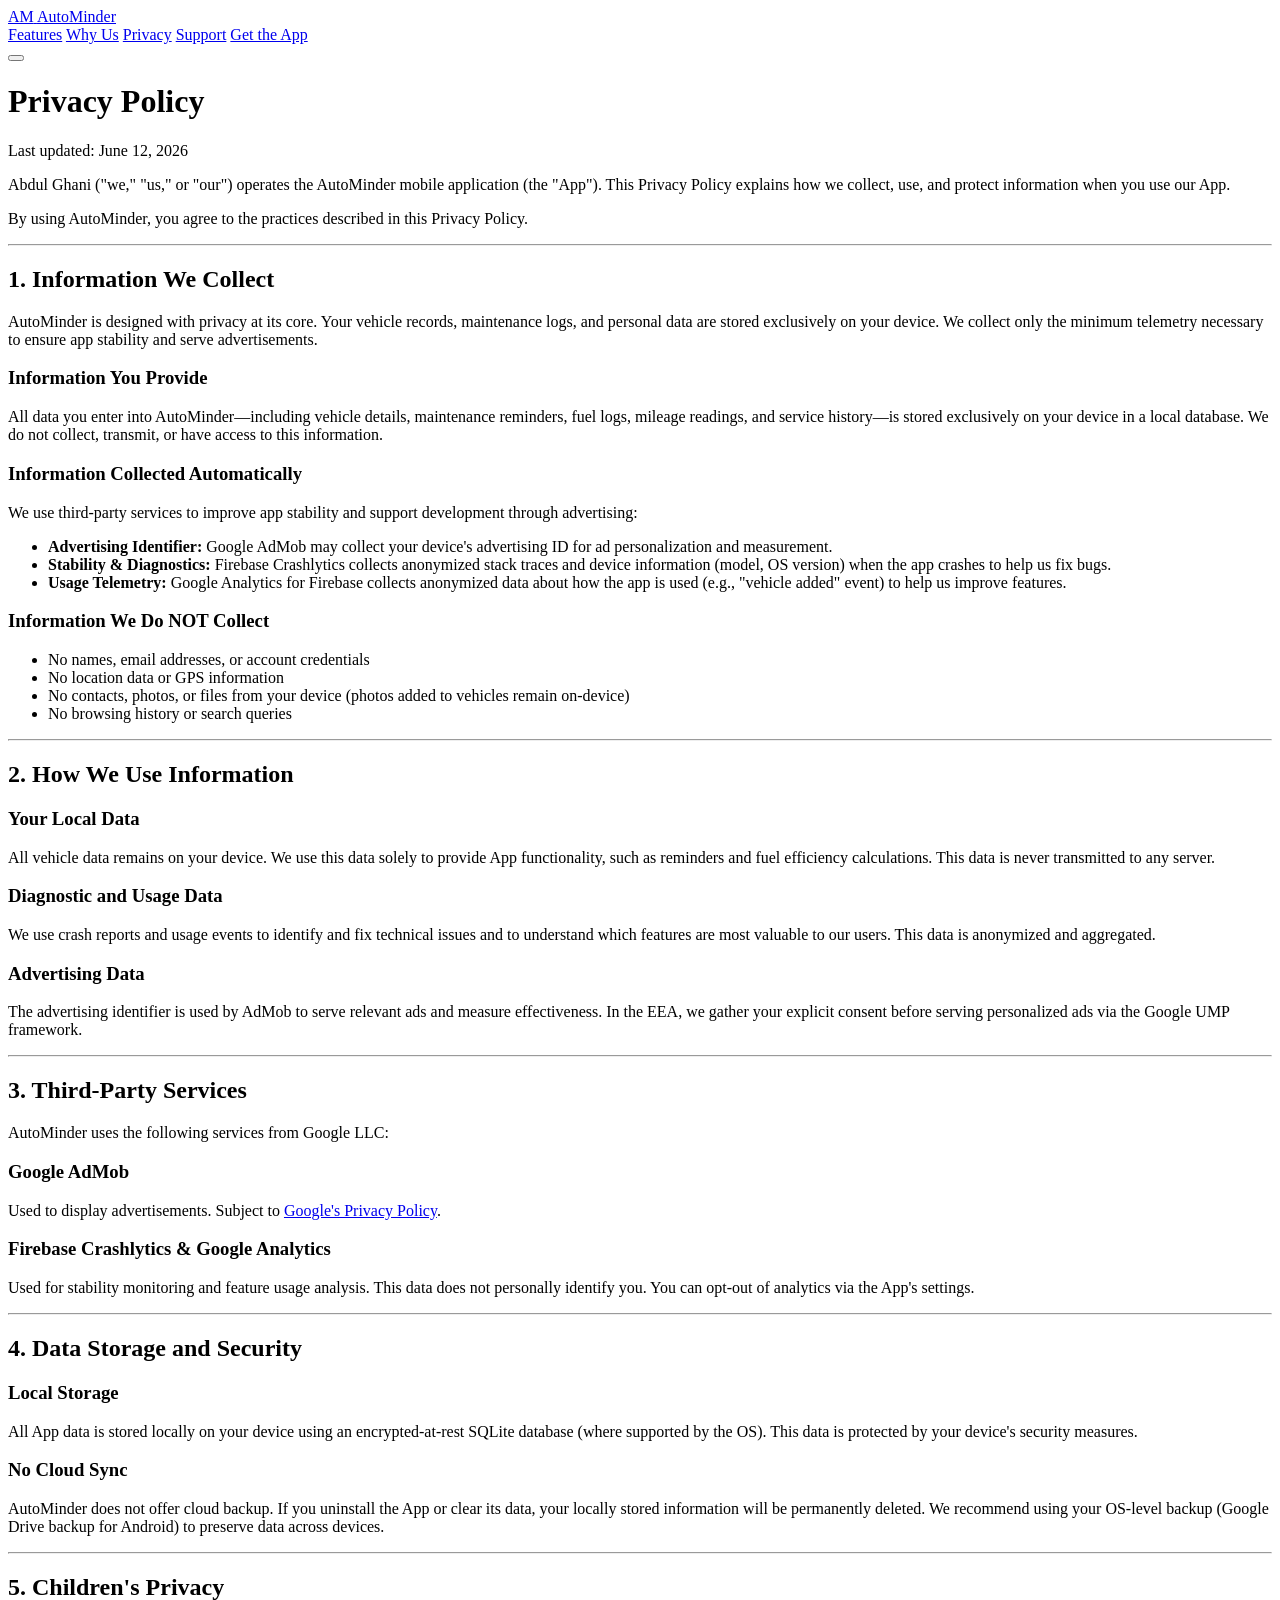
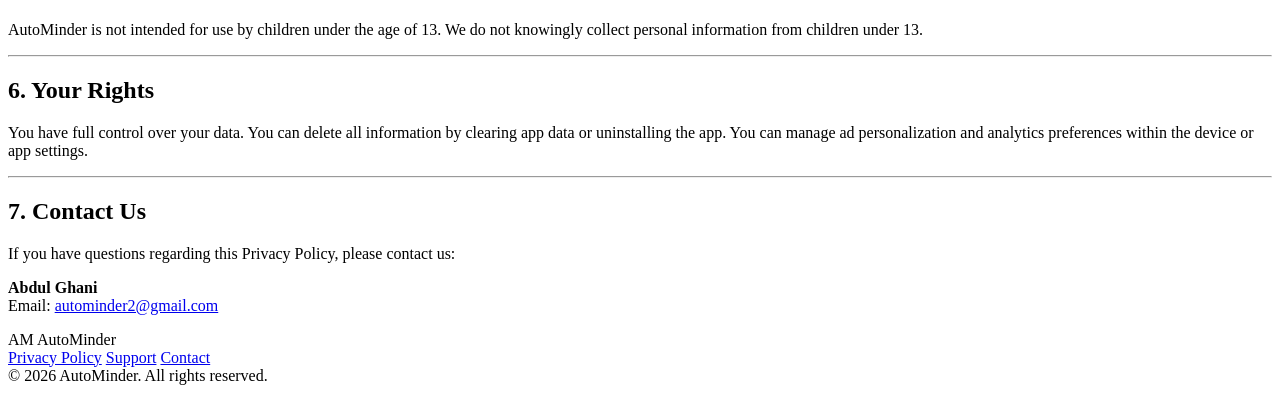
==== website/public/privacy.html @ 38c60903 "docs: add AutoMinder marketing and privacy website Firebase-hosted static site: landing, privacy pol" ====
<!DOCTYPE html>
<html lang="en">
<head>
    <meta charset="UTF-8">
    <meta name="viewport" content="width=device-width, initial-scale=1.0">
    <title>Privacy Policy — AutoMinder</title>
    <meta name="description" content="AutoMinder Privacy Policy. Your data stays on your device. Minimal telemetry for stability and ads.">
    <meta name="theme-color" content="#006B5F">
    <link rel="icon" type="image/svg+xml" href="/favicon.svg">
    <link rel="preconnect" href="https://fonts.googleapis.com">
    <link rel="preconnect" href="https://fonts.gstatic.com" crossorigin>
    <link href="https://fonts.googleapis.com/css2?family=Exo+2:wght@700;800&family=Nunito+Sans:wght@400;600;700&family=JetBrains+Mono:wght@500&display=swap" rel="stylesheet">
    <link rel="stylesheet" href="/styles.css">
</head>
<body>
    <nav class="nav">
        <div class="nav-inner">
            <a href="/" class="nav-brand">
                <span class="nav-logo">AM</span>
                <span class="nav-title">AutoMinder</span>
            </a>
            <div class="nav-links">
                <a href="/#features">Features</a>
                <a href="/#why">Why Us</a>
                <a href="/privacy.html">Privacy</a>
                <a href="/support.html">Support</a>
                <a href="https://play.google.com/store/apps/details?id=com.autominder.app" class="btn btn-sm">Get the App</a>
            </div>
            <button class="nav-toggle" aria-label="Menu">
                <span></span><span></span><span></span>
            </button>
        </div>
    </nav>

    <div class="page-header">
        <div class="container">
            <h1>Privacy Policy</h1>
            <p class="subtitle">Last updated: June 12, 2026</p>
        </div>
    </div>

    <div class="page-content">
        <p>Abdul Ghani ("we," "us," or "our") operates the AutoMinder mobile application (the "App"). This Privacy Policy explains how we collect, use, and protect information when you use our App.</p>
        <p>By using AutoMinder, you agree to the practices described in this Privacy Policy.</p>

        <hr>

        <h2>1. Information We Collect</h2>
        <p>AutoMinder is designed with privacy at its core. Your vehicle records, maintenance logs, and personal data are stored exclusively on your device. We collect only the minimum telemetry necessary to ensure app stability and serve advertisements.</p>

        <h3>Information You Provide</h3>
        <p>All data you enter into AutoMinder—including vehicle details, maintenance reminders, fuel logs, mileage readings, and service history—is stored exclusively on your device in a local database. We do not collect, transmit, or have access to this information.</p>

        <h3>Information Collected Automatically</h3>
        <p>We use third-party services to improve app stability and support development through advertising:</p>
        <ul>
            <li><strong>Advertising Identifier:</strong> Google AdMob may collect your device's advertising ID for ad personalization and measurement.</li>
            <li><strong>Stability & Diagnostics:</strong> Firebase Crashlytics collects anonymized stack traces and device information (model, OS version) when the app crashes to help us fix bugs.</li>
            <li><strong>Usage Telemetry:</strong> Google Analytics for Firebase collects anonymized data about how the app is used (e.g., "vehicle added" event) to help us improve features.</li>
        </ul>

        <h3>Information We Do NOT Collect</h3>
        <ul>
            <li>No names, email addresses, or account credentials</li>
            <li>No location data or GPS information</li>
            <li>No contacts, photos, or files from your device (photos added to vehicles remain on-device)</li>
            <li>No browsing history or search queries</li>
        </ul>

        <hr>

        <h2>2. How We Use Information</h2>

        <h3>Your Local Data</h3>
        <p>All vehicle data remains on your device. We use this data solely to provide App functionality, such as reminders and fuel efficiency calculations. This data is never transmitted to any server.</p>

        <h3>Diagnostic and Usage Data</h3>
        <p>We use crash reports and usage events to identify and fix technical issues and to understand which features are most valuable to our users. This data is anonymized and aggregated.</p>

        <h3>Advertising Data</h3>
        <p>The advertising identifier is used by AdMob to serve relevant ads and measure effectiveness. In the EEA, we gather your explicit consent before serving personalized ads via the Google UMP framework.</p>

        <hr>

        <h2>3. Third-Party Services</h2>
        <p>AutoMinder uses the following services from Google LLC:</p>

        <h3>Google AdMob</h3>
        <p>Used to display advertisements. Subject to <a href="https://policies.google.com/privacy">Google's Privacy Policy</a>.</p>

        <h3>Firebase Crashlytics & Google Analytics</h3>
        <p>Used for stability monitoring and feature usage analysis. This data does not personally identify you. You can opt-out of analytics via the App's settings.</p>

        <hr>

        <h2>4. Data Storage and Security</h2>

        <h3>Local Storage</h3>
        <p>All App data is stored locally on your device using an encrypted-at-rest SQLite database (where supported by the OS). This data is protected by your device's security measures.</p>

        <h3>No Cloud Sync</h3>
        <p>AutoMinder does not offer cloud backup. If you uninstall the App or clear its data, your locally stored information will be permanently deleted. We recommend using your OS-level backup (Google Drive backup for Android) to preserve data across devices.</p>

        <hr>

        <h2>5. Children's Privacy</h2>
        <p>AutoMinder is not intended for use by children under the age of 13. We do not knowingly collect personal information from children under 13.</p>

        <hr>

        <h2>6. Your Rights</h2>
        <p>You have full control over your data. You can delete all information by clearing app data or uninstalling the app. You can manage ad personalization and analytics preferences within the device or app settings.</p>

        <hr>

        <h2>7. Contact Us</h2>
        <p>If you have questions regarding this Privacy Policy, please contact us:</p>
        <p><strong>Abdul Ghani</strong><br>
        Email: <a href="mailto:autominder2@gmail.com">autominder2@gmail.com</a></p>
    </div>

    <footer class="footer">
        <div class="container footer-inner">
            <div class="footer-brand">
                <span class="nav-logo">AM</span>
                <span>AutoMinder</span>
            </div>
            <div class="footer-links">
                <a href="/privacy.html">Privacy Policy</a>
                <a href="/support.html">Support</a>
                <a href="mailto:autominder2@gmail.com">Contact</a>
            </div>
            <div class="footer-copy">&copy; 2026 AutoMinder. All rights reserved.</div>
        </div>
    </footer>

    <script>
        document.querySelector('.nav-toggle').addEventListener('click', function() {
            document.querySelector('.nav-links').classList.toggle('active');
        });
    </script>
</body>
</html>
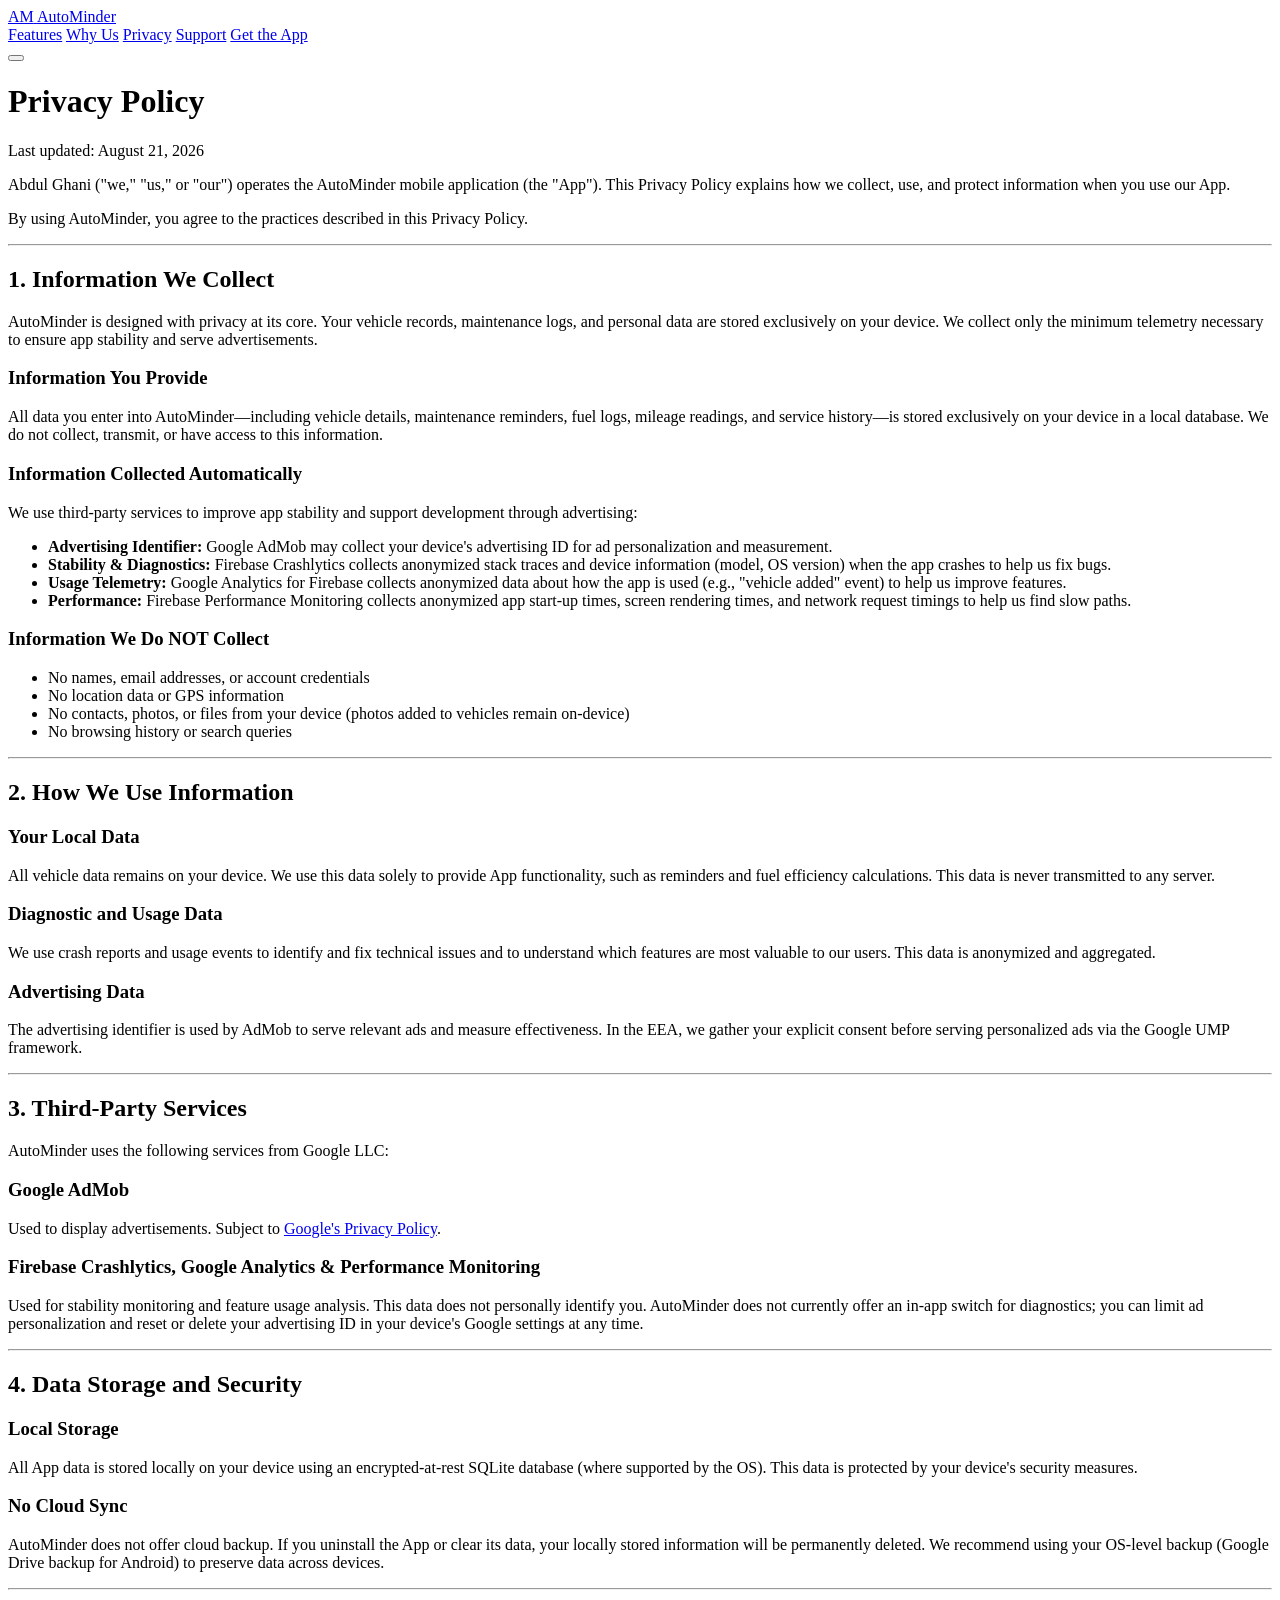
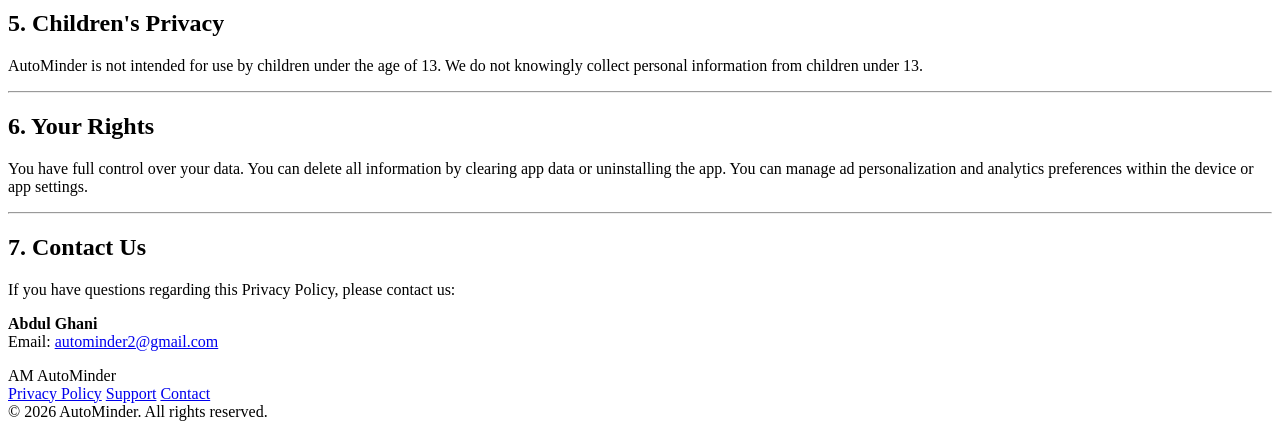
==== commit 32e2d178: "feat(web): host the site on Firebase, add app-ads.txt, and correct false privacy claims Adds the Fir" ====
--- a/website/public/privacy.html
+++ b/website/public/privacy.html
@@ -35,7 +35,7 @@
     <div class="page-header">
         <div class="container">
             <h1>Privacy Policy</h1>
-            <p class="subtitle">Last updated: June 12, 2026</p>
+            <p class="subtitle">Last updated: August 21, 2026</p>
         </div>
     </div>
 
@@ -57,6 +57,7 @@
             <li><strong>Advertising Identifier:</strong> Google AdMob may collect your device's advertising ID for ad personalization and measurement.</li>
             <li><strong>Stability & Diagnostics:</strong> Firebase Crashlytics collects anonymized stack traces and device information (model, OS version) when the app crashes to help us fix bugs.</li>
             <li><strong>Usage Telemetry:</strong> Google Analytics for Firebase collects anonymized data about how the app is used (e.g., "vehicle added" event) to help us improve features.</li>
+            <li><strong>Performance:</strong> Firebase Performance Monitoring collects anonymized app start-up times, screen rendering times, and network request timings to help us find slow paths.</li>
         </ul>
 
         <h3>Information We Do NOT Collect</h3>
@@ -88,8 +89,8 @@
         <h3>Google AdMob</h3>
         <p>Used to display advertisements. Subject to <a href="https://policies.google.com/privacy">Google's Privacy Policy</a>.</p>
 
-        <h3>Firebase Crashlytics & Google Analytics</h3>
-        <p>Used for stability monitoring and feature usage analysis. This data does not personally identify you. You can opt-out of analytics via the App's settings.</p>
+        <h3>Firebase Crashlytics, Google Analytics & Performance Monitoring</h3>
+        <p>Used for stability monitoring and feature usage analysis. This data does not personally identify you. AutoMinder does not currently offer an in-app switch for diagnostics; you can limit ad personalization and reset or delete your advertising ID in your device's Google settings at any time.</p>
 
         <hr>
 
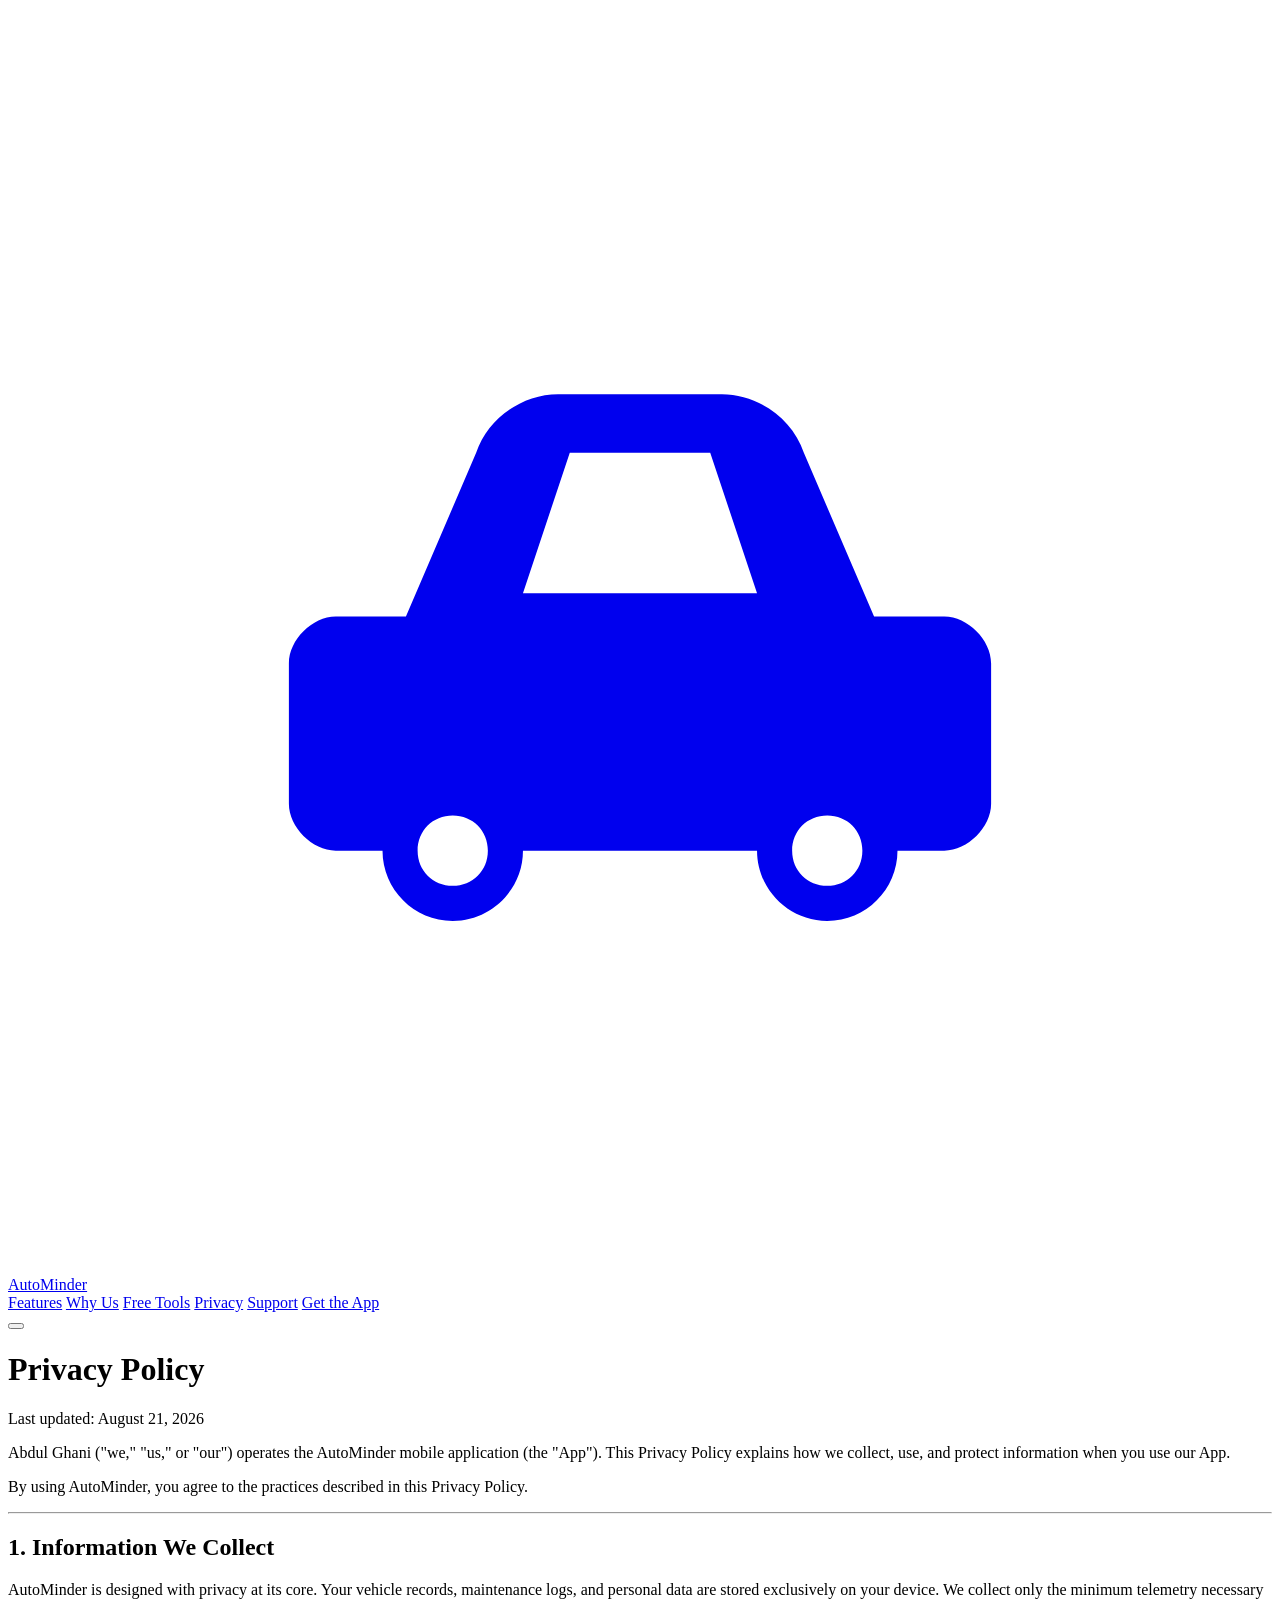
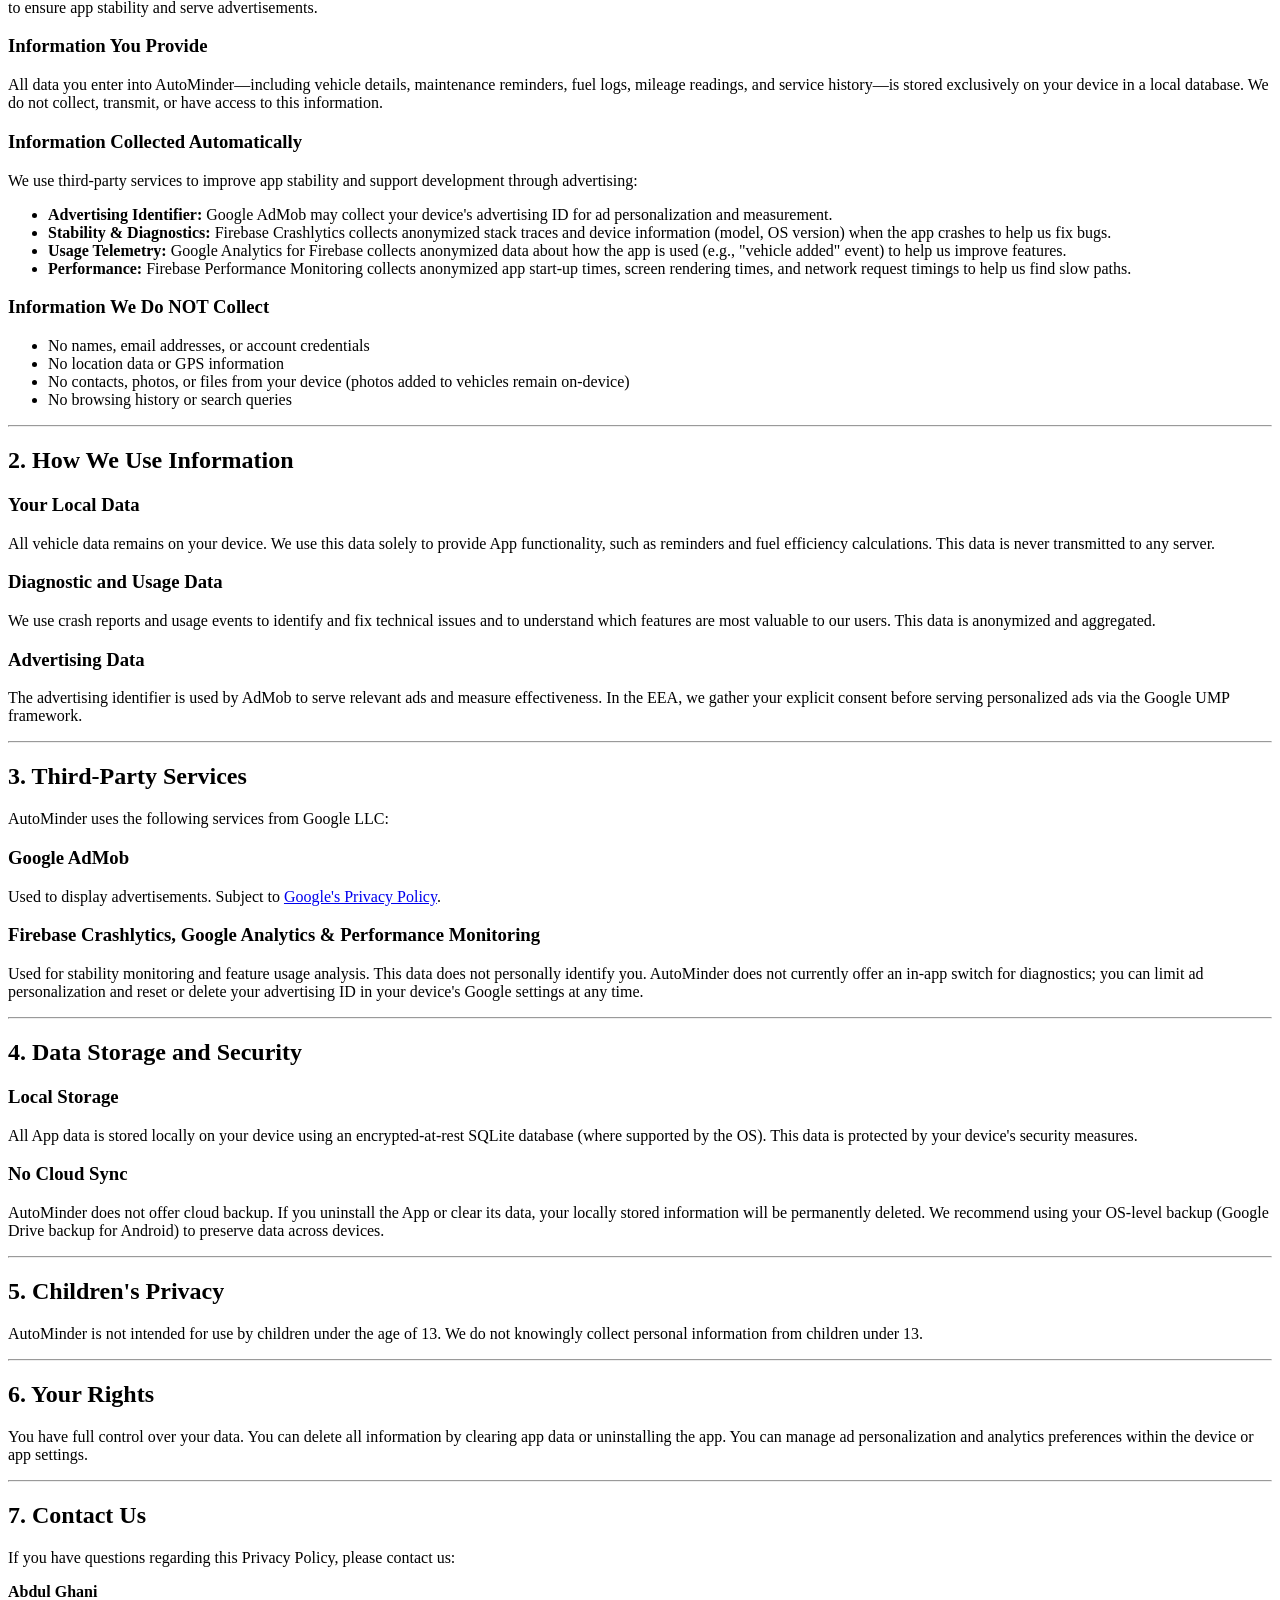
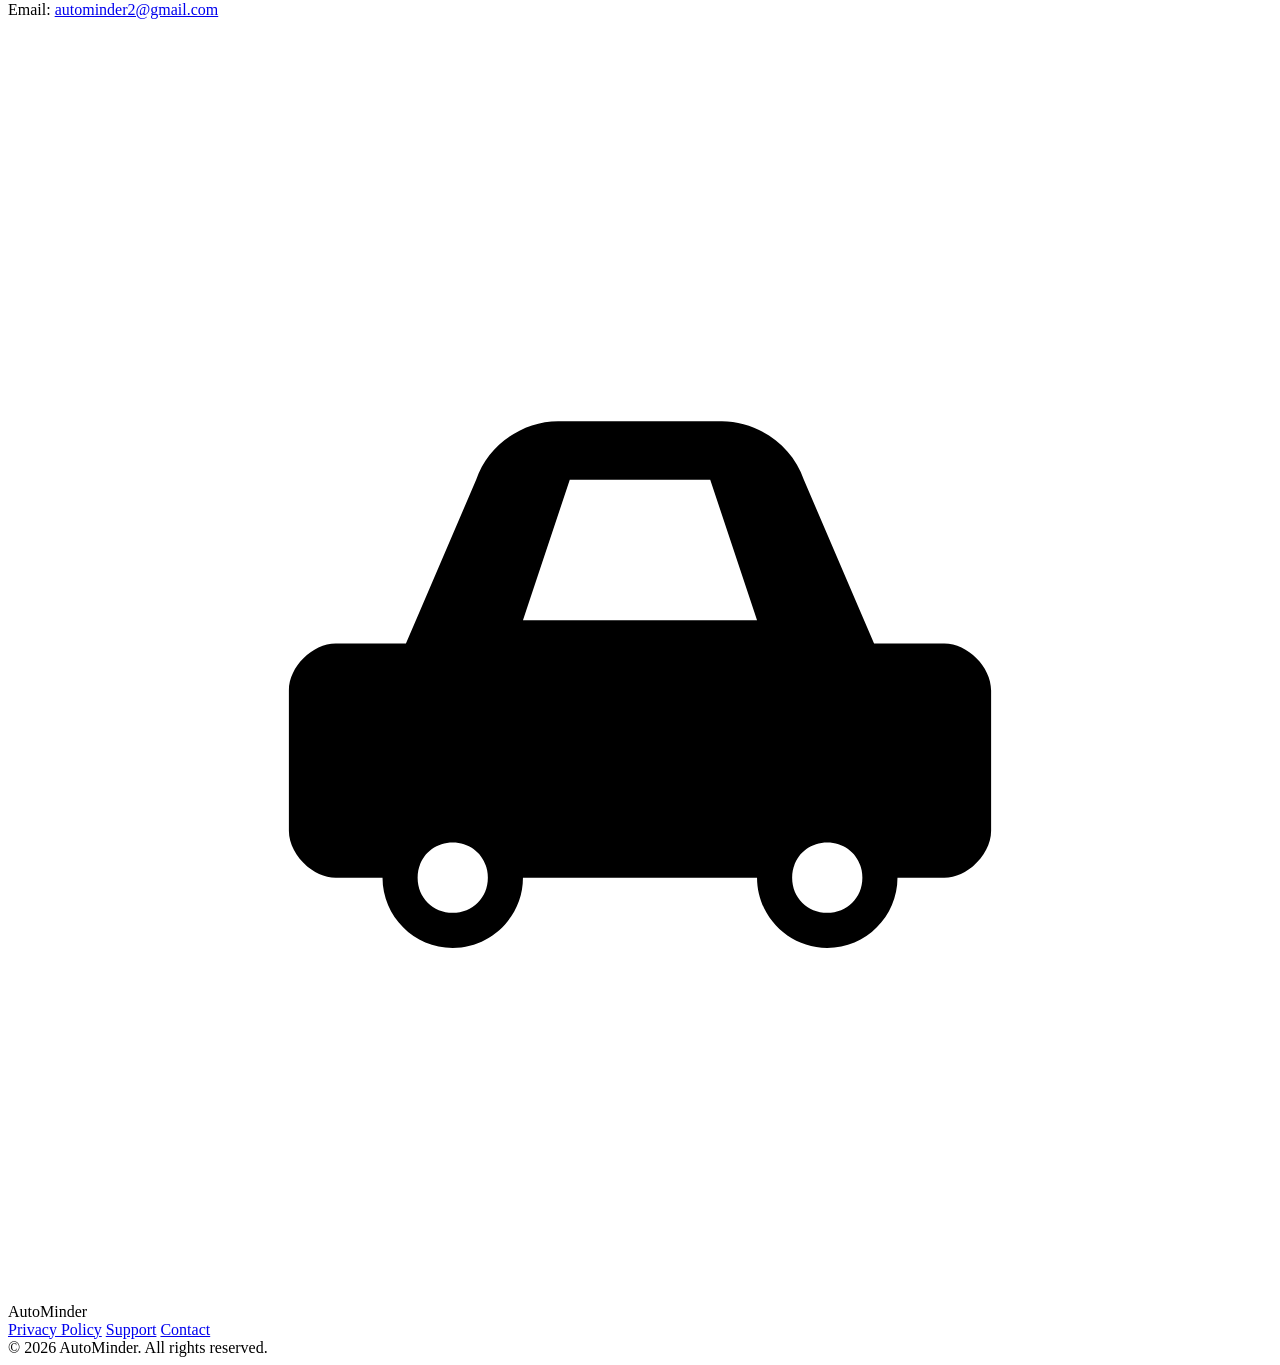
==== commit 86dc9331: "feat(v3): domain data-truth foundation, canonical vehicle formatter, semantic M3 status badges - Veh" ====
--- a/website/public/privacy.html
+++ b/website/public/privacy.html
@@ -5,23 +5,32 @@
     <meta name="viewport" content="width=device-width, initial-scale=1.0">
     <title>Privacy Policy — AutoMinder</title>
     <meta name="description" content="AutoMinder Privacy Policy. Your data stays on your device. Minimal telemetry for stability and ads.">
-    <meta name="theme-color" content="#006B5F">
-    <link rel="icon" type="image/svg+xml" href="/favicon.svg">
+    <meta name="theme-color" content="#0B4FC4">
+    <meta property="og:type" content="website">
+    <meta property="og:title" content="Privacy Policy — AutoMinder">
+    <meta property="og:description" content="AutoMinder Privacy Policy. Your data stays on your device. Minimal telemetry for stability and ads.">
+    <meta property="og:url" content="https://com-autominder-app.web.app/privacy.html">
+    <meta property="og:site_name" content="AutoMinder">
+    <meta name="twitter:card" content="summary">
+    <meta name="twitter:title" content="Privacy Policy — AutoMinder">
+    <meta name="twitter:description" content="AutoMinder Privacy Policy. Your data stays on your device. Minimal telemetry for stability and ads.">
+    <link rel="icon" type="image/svg+xml" href="/favicon.svg?v=2">
     <link rel="preconnect" href="https://fonts.googleapis.com">
     <link rel="preconnect" href="https://fonts.gstatic.com" crossorigin>
     <link href="https://fonts.googleapis.com/css2?family=Exo+2:wght@700;800&family=Nunito+Sans:wght@400;600;700&family=JetBrains+Mono:wght@500&display=swap" rel="stylesheet">
-    <link rel="stylesheet" href="/styles.css">
+    <link rel="stylesheet" href="/styles.css?v=2">
 </head>
 <body>
     <nav class="nav">
         <div class="nav-inner">
             <a href="/" class="nav-brand">
-                <span class="nav-logo">AM</span>
+                <span class="nav-logo"><svg viewBox="0 0 108 108" fill="currentColor"><path d="M74,52 L68,38 C67,35 64,33 61,33 L47,33 C44,33 41,35 40,38 L34,52 L28,52 C26,52 24,54 24,56 L24,68 C24,70 26,72 28,72 L32,72 C32,75.3 34.7,78 38,78 C41.3,78 44,75.3 44,72 L64,72 C64,75.3 66.7,78 70,78 C73.3,78 76,75.3 76,72 L80,72 C82,72 84,70 84,68 L84,56 C84,54 82,52 80,52 Z M38,75 C36.3,75 35,73.7 35,72 C35,70.3 36.3,69 38,69 C39.7,69 41,70.3 41,72 C41,73.7 39.7,75 38,75 Z M70,75 C68.3,75 67,73.7 67,72 C67,70.3 68.3,69 70,69 C71.7,69 73,70.3 73,72 C73,73.7 71.7,75 70,75 Z M44,50 L48,38 L60,38 L64,50 Z"/></svg></span>
                 <span class="nav-title">AutoMinder</span>
             </a>
             <div class="nav-links">
                 <a href="/#features">Features</a>
                 <a href="/#why">Why Us</a>
+                <a href="/tools/maintenance-schedule.html">Free Tools</a>
                 <a href="/privacy.html">Privacy</a>
                 <a href="/support.html">Support</a>
                 <a href="https://play.google.com/store/apps/details?id=com.autominder.app" class="btn btn-sm">Get the App</a>
@@ -123,7 +132,7 @@
     <footer class="footer">
         <div class="container footer-inner">
             <div class="footer-brand">
-                <span class="nav-logo">AM</span>
+                <span class="nav-logo"><svg viewBox="0 0 108 108" fill="currentColor"><path d="M74,52 L68,38 C67,35 64,33 61,33 L47,33 C44,33 41,35 40,38 L34,52 L28,52 C26,52 24,54 24,56 L24,68 C24,70 26,72 28,72 L32,72 C32,75.3 34.7,78 38,78 C41.3,78 44,75.3 44,72 L64,72 C64,75.3 66.7,78 70,78 C73.3,78 76,75.3 76,72 L80,72 C82,72 84,70 84,68 L84,56 C84,54 82,52 80,52 Z M38,75 C36.3,75 35,73.7 35,72 C35,70.3 36.3,69 38,69 C39.7,69 41,70.3 41,72 C41,73.7 39.7,75 38,75 Z M70,75 C68.3,75 67,73.7 67,72 C67,70.3 68.3,69 70,69 C71.7,69 73,70.3 73,72 C73,73.7 71.7,75 70,75 Z M44,50 L48,38 L60,38 L64,50 Z"/></svg></span>
                 <span>AutoMinder</span>
             </div>
             <div class="footer-links">
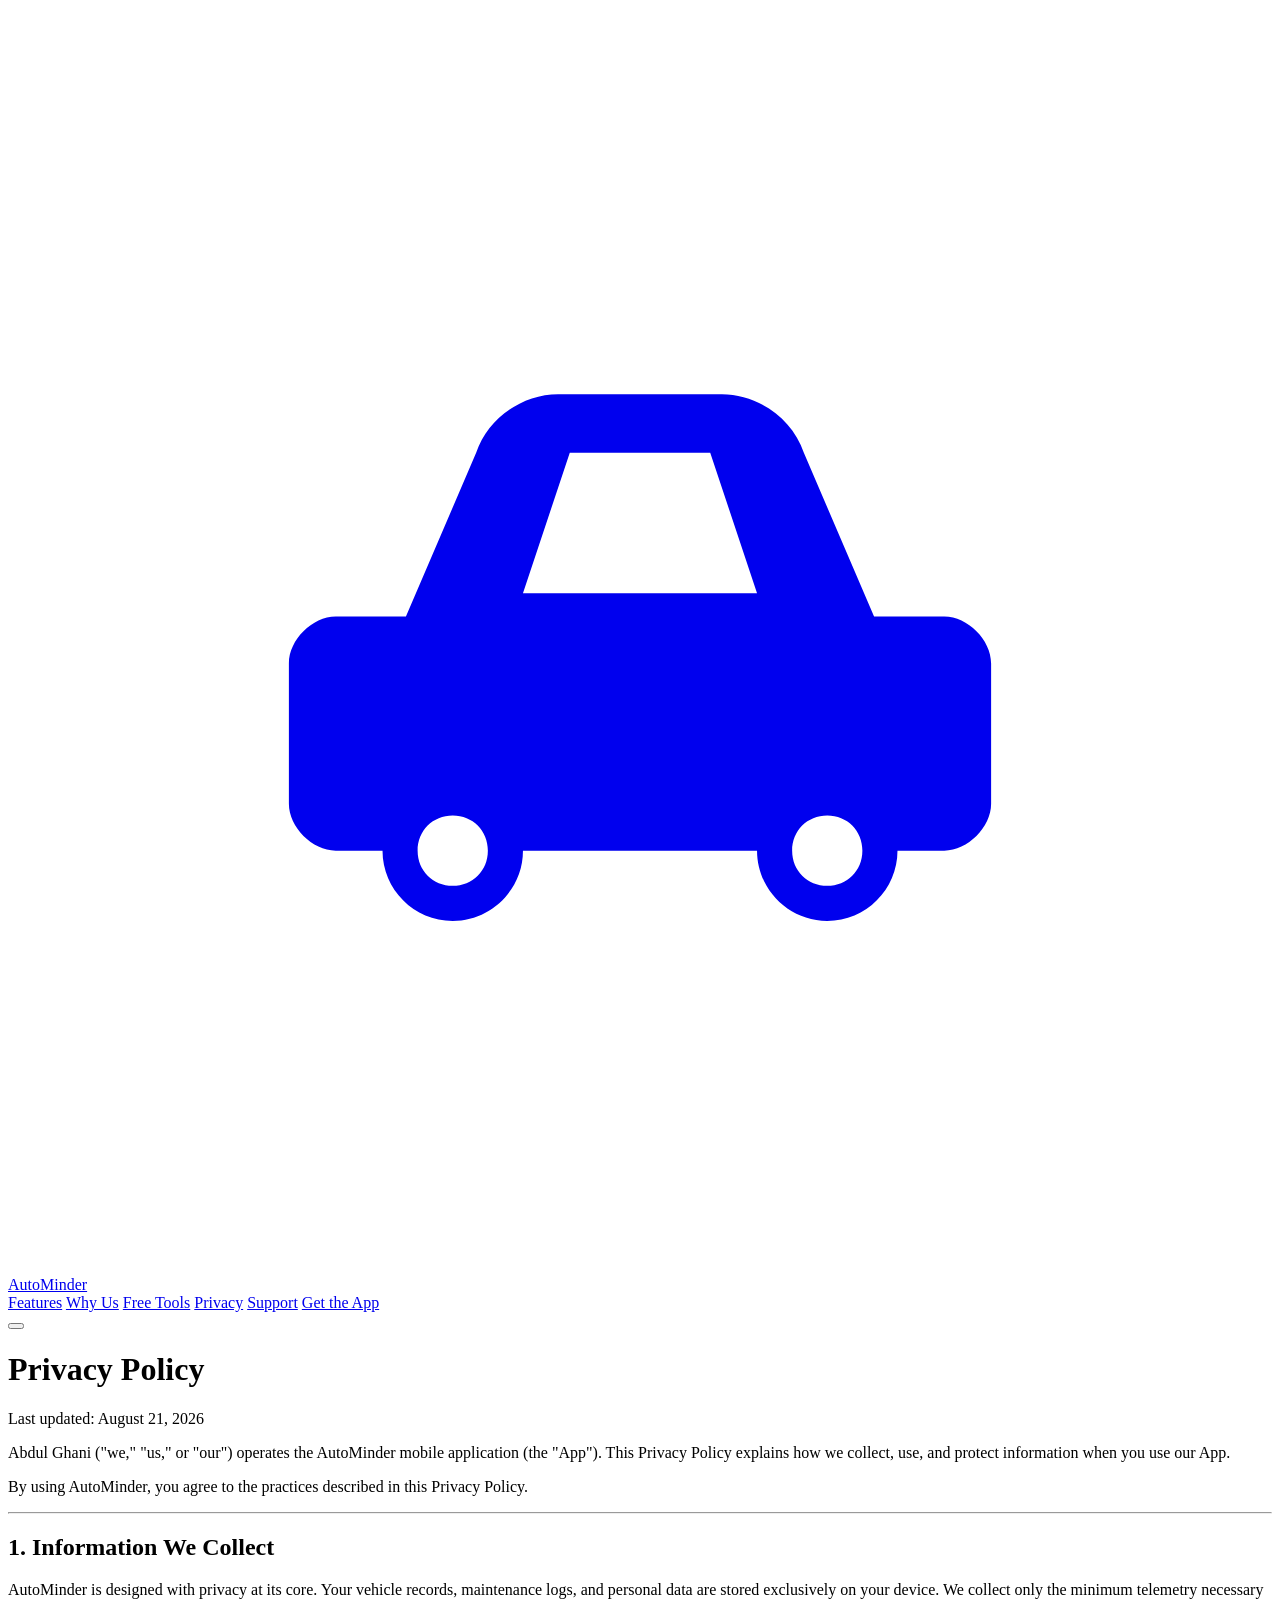
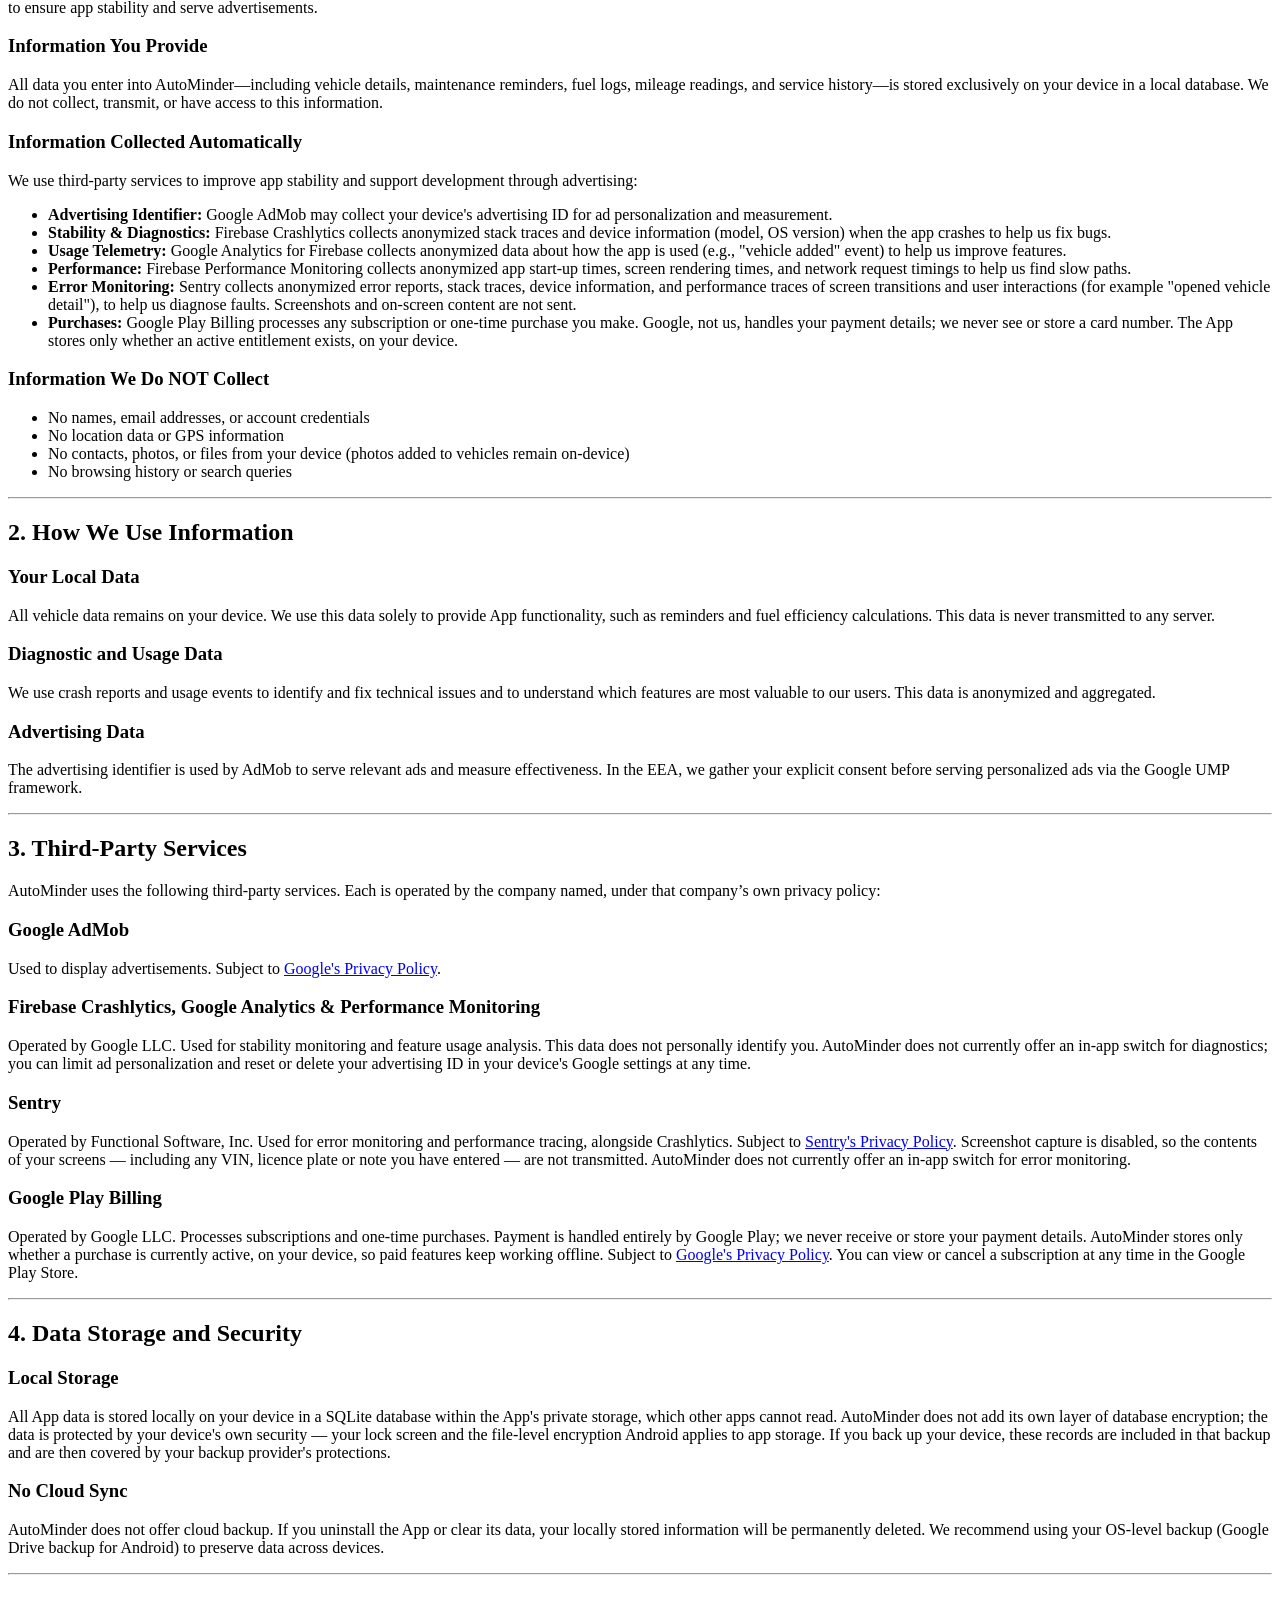
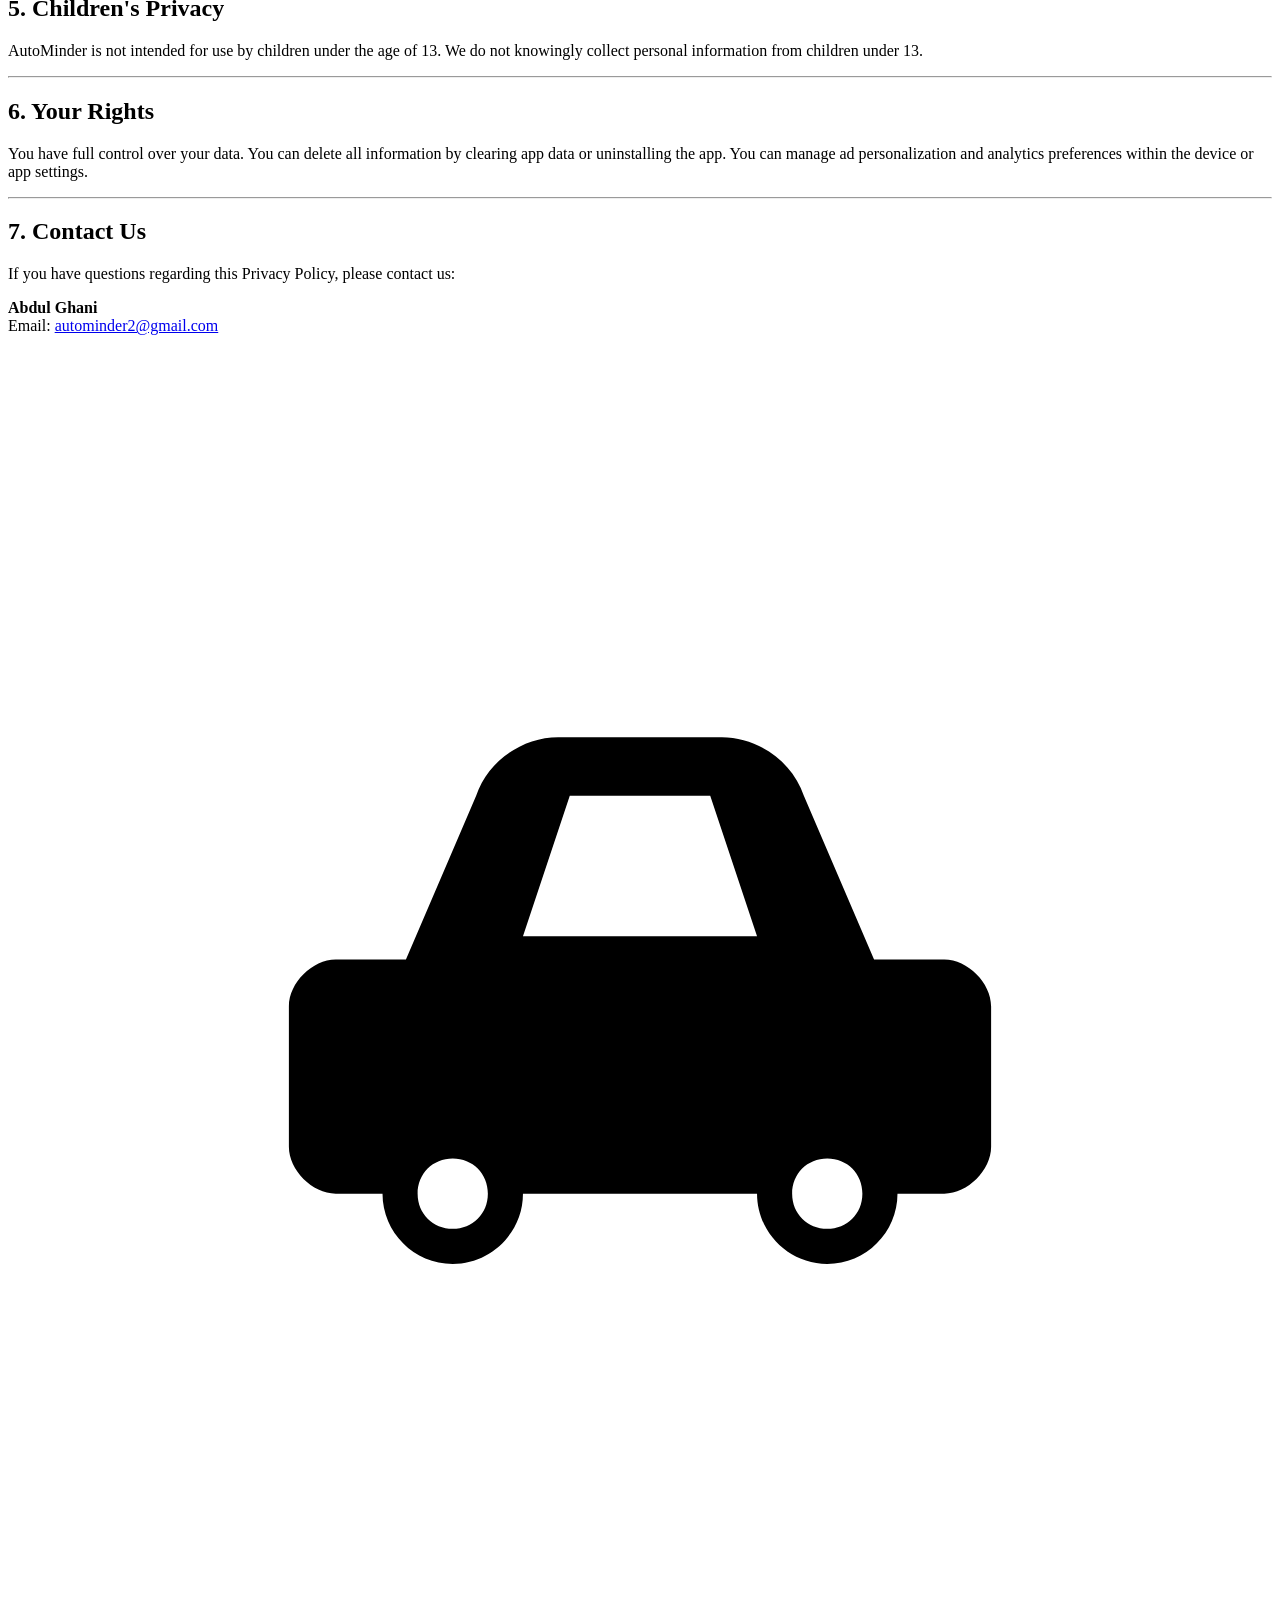
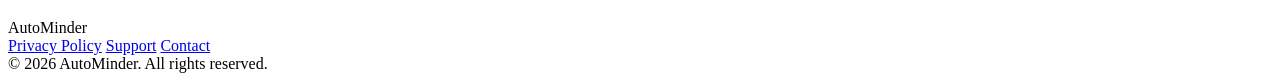
==== commit b03ab032: "feat(paywall+settings): add paywall trust affordances, exit button and accessible settings - Add top" ====
--- a/website/public/privacy.html
+++ b/website/public/privacy.html
@@ -67,6 +67,8 @@
             <li><strong>Stability & Diagnostics:</strong> Firebase Crashlytics collects anonymized stack traces and device information (model, OS version) when the app crashes to help us fix bugs.</li>
             <li><strong>Usage Telemetry:</strong> Google Analytics for Firebase collects anonymized data about how the app is used (e.g., "vehicle added" event) to help us improve features.</li>
             <li><strong>Performance:</strong> Firebase Performance Monitoring collects anonymized app start-up times, screen rendering times, and network request timings to help us find slow paths.</li>
+            <li><strong>Error Monitoring:</strong> Sentry collects anonymized error reports, stack traces, device information, and performance traces of screen transitions and user interactions (for example "opened vehicle detail"), to help us diagnose faults. Screenshots and on-screen content are not sent.</li>
+            <li><strong>Purchases:</strong> Google Play Billing processes any subscription or one-time purchase you make. Google, not us, handles your payment details; we never see or store a card number. The App stores only whether an active entitlement exists, on your device.</li>
         </ul>
 
         <h3>Information We Do NOT Collect</h3>
@@ -93,20 +95,26 @@
         <hr>
 
         <h2>3. Third-Party Services</h2>
-        <p>AutoMinder uses the following services from Google LLC:</p>
+        <p>AutoMinder uses the following third-party services. Each is operated by the company named, under that company&rsquo;s own privacy policy:</p>
 
         <h3>Google AdMob</h3>
         <p>Used to display advertisements. Subject to <a href="https://policies.google.com/privacy">Google's Privacy Policy</a>.</p>
 
-        <h3>Firebase Crashlytics, Google Analytics & Performance Monitoring</h3>
-        <p>Used for stability monitoring and feature usage analysis. This data does not personally identify you. AutoMinder does not currently offer an in-app switch for diagnostics; you can limit ad personalization and reset or delete your advertising ID in your device's Google settings at any time.</p>
+        <h3>Firebase Crashlytics, Google Analytics &amp; Performance Monitoring</h3>
+        <p>Operated by Google LLC. Used for stability monitoring and feature usage analysis. This data does not personally identify you. AutoMinder does not currently offer an in-app switch for diagnostics; you can limit ad personalization and reset or delete your advertising ID in your device's Google settings at any time.</p>
+
+        <h3>Sentry</h3>
+        <p>Operated by Functional Software, Inc. Used for error monitoring and performance tracing, alongside Crashlytics. Subject to <a href="https://sentry.io/privacy/">Sentry's Privacy Policy</a>. Screenshot capture is disabled, so the contents of your screens &mdash; including any VIN, licence plate or note you have entered &mdash; are not transmitted. AutoMinder does not currently offer an in-app switch for error monitoring.</p>
+
+        <h3>Google Play Billing</h3>
+        <p>Operated by Google LLC. Processes subscriptions and one-time purchases. Payment is handled entirely by Google Play; we never receive or store your payment details. AutoMinder stores only whether a purchase is currently active, on your device, so paid features keep working offline. Subject to <a href="https://policies.google.com/privacy">Google's Privacy Policy</a>. You can view or cancel a subscription at any time in the Google Play Store.</p>
 
         <hr>
 
         <h2>4. Data Storage and Security</h2>
 
         <h3>Local Storage</h3>
-        <p>All App data is stored locally on your device using an encrypted-at-rest SQLite database (where supported by the OS). This data is protected by your device's security measures.</p>
+        <p>All App data is stored locally on your device in a SQLite database within the App's private storage, which other apps cannot read. AutoMinder does not add its own layer of database encryption; the data is protected by your device's own security &mdash; your lock screen and the file-level encryption Android applies to app storage. If you back up your device, these records are included in that backup and are then covered by your backup provider's protections.</p>
 
         <h3>No Cloud Sync</h3>
         <p>AutoMinder does not offer cloud backup. If you uninstall the App or clear its data, your locally stored information will be permanently deleted. We recommend using your OS-level backup (Google Drive backup for Android) to preserve data across devices.</p>
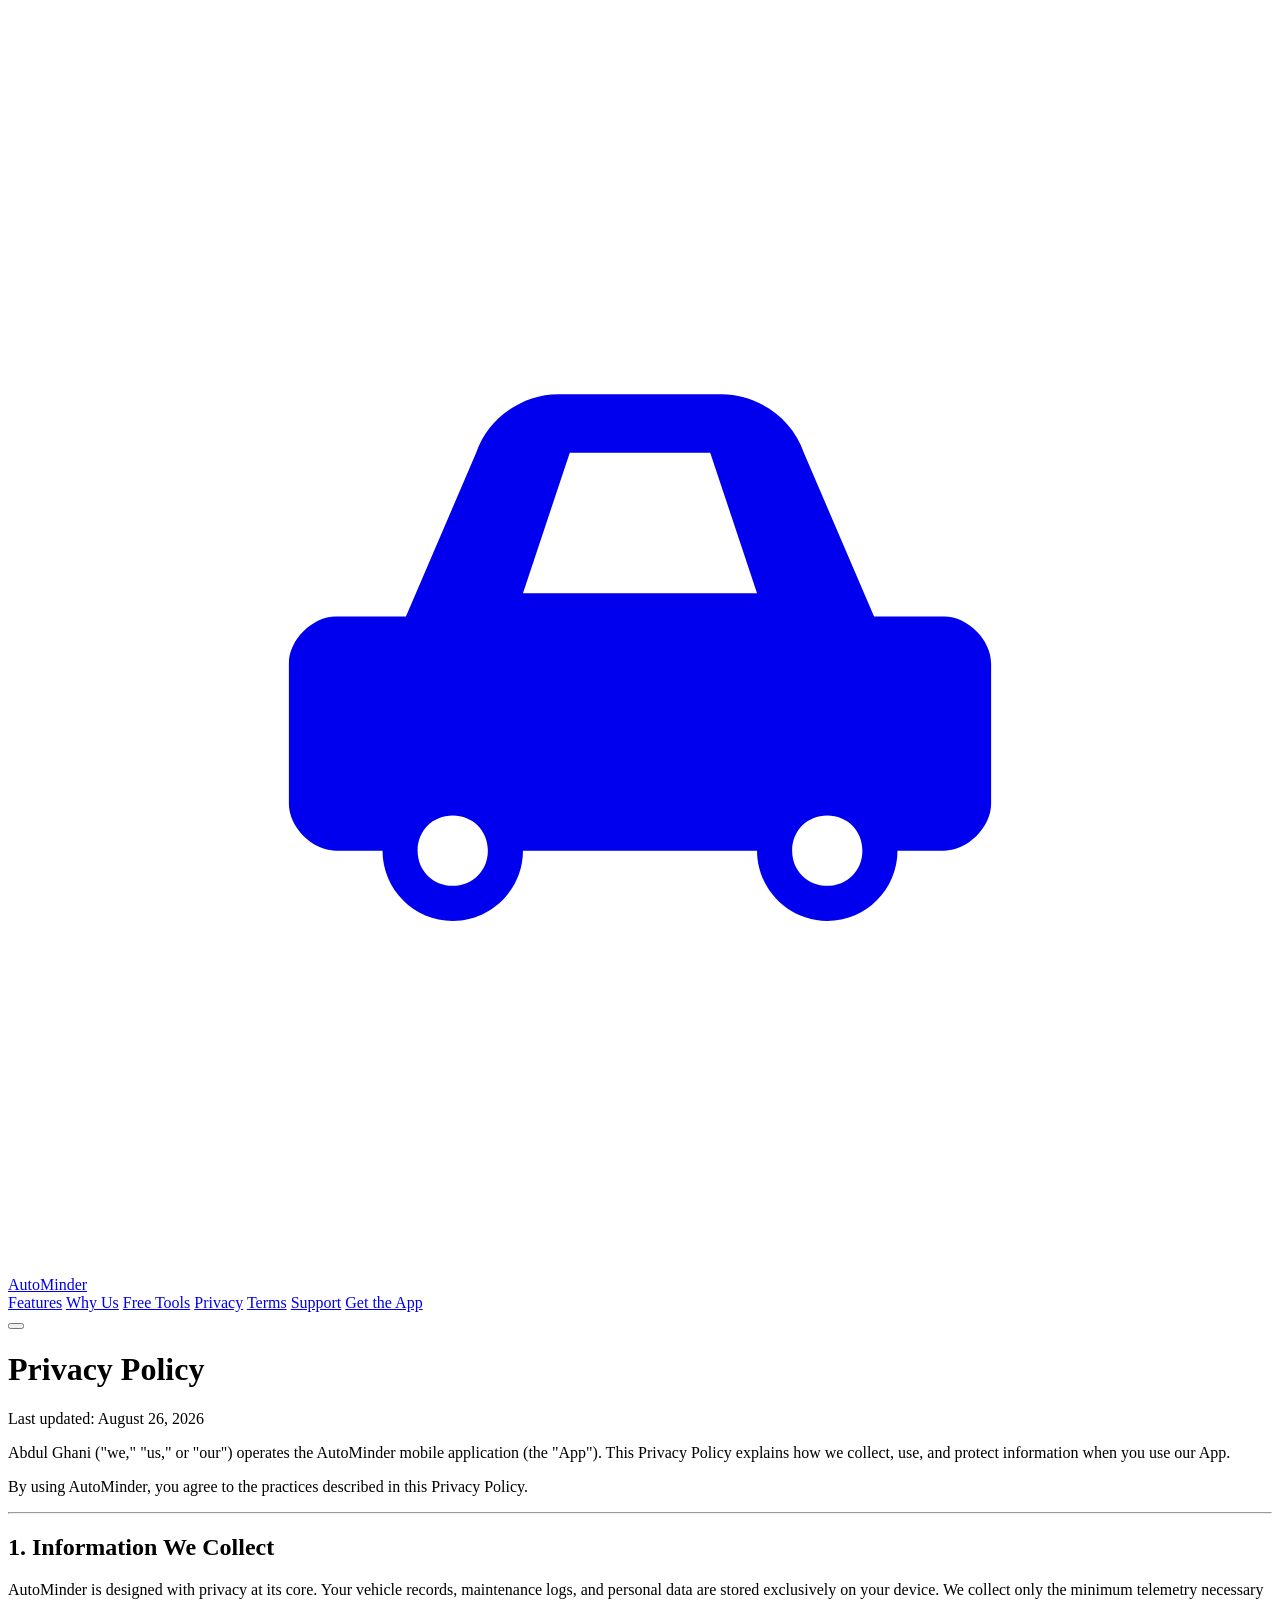
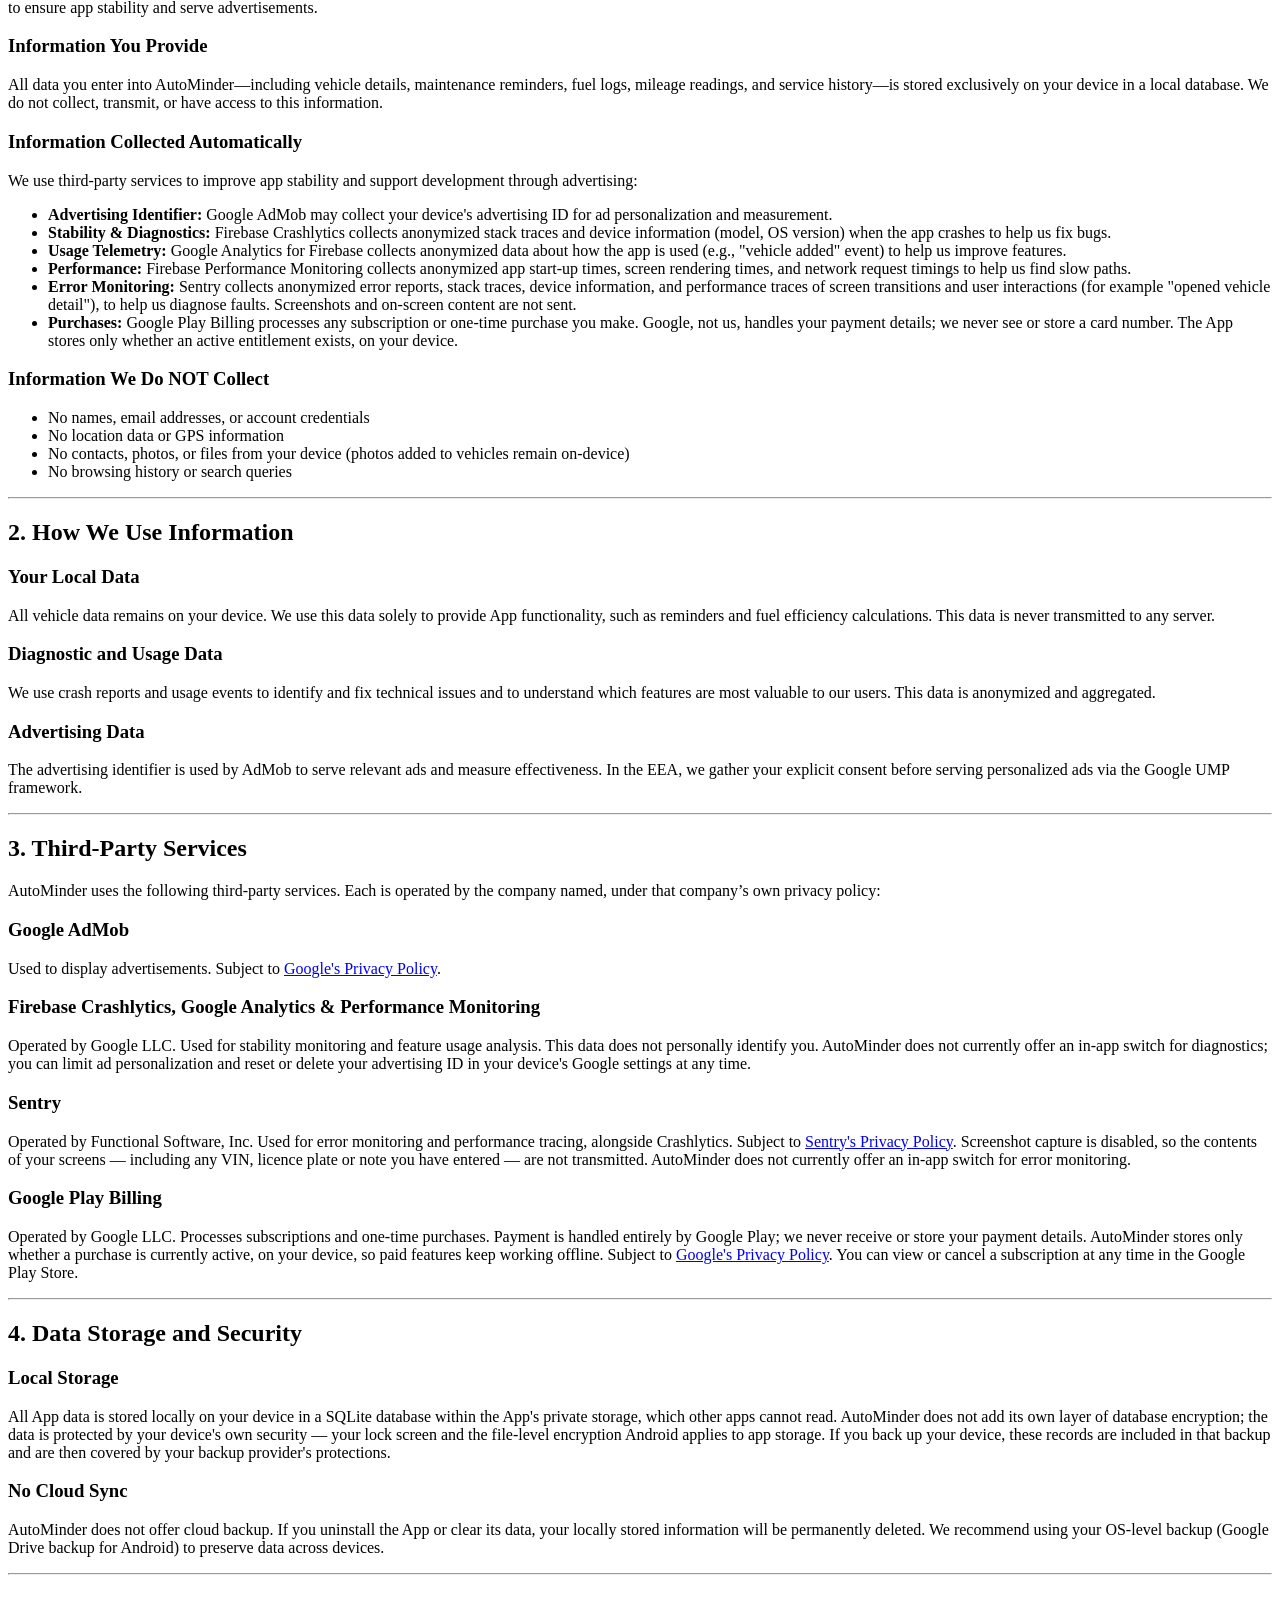
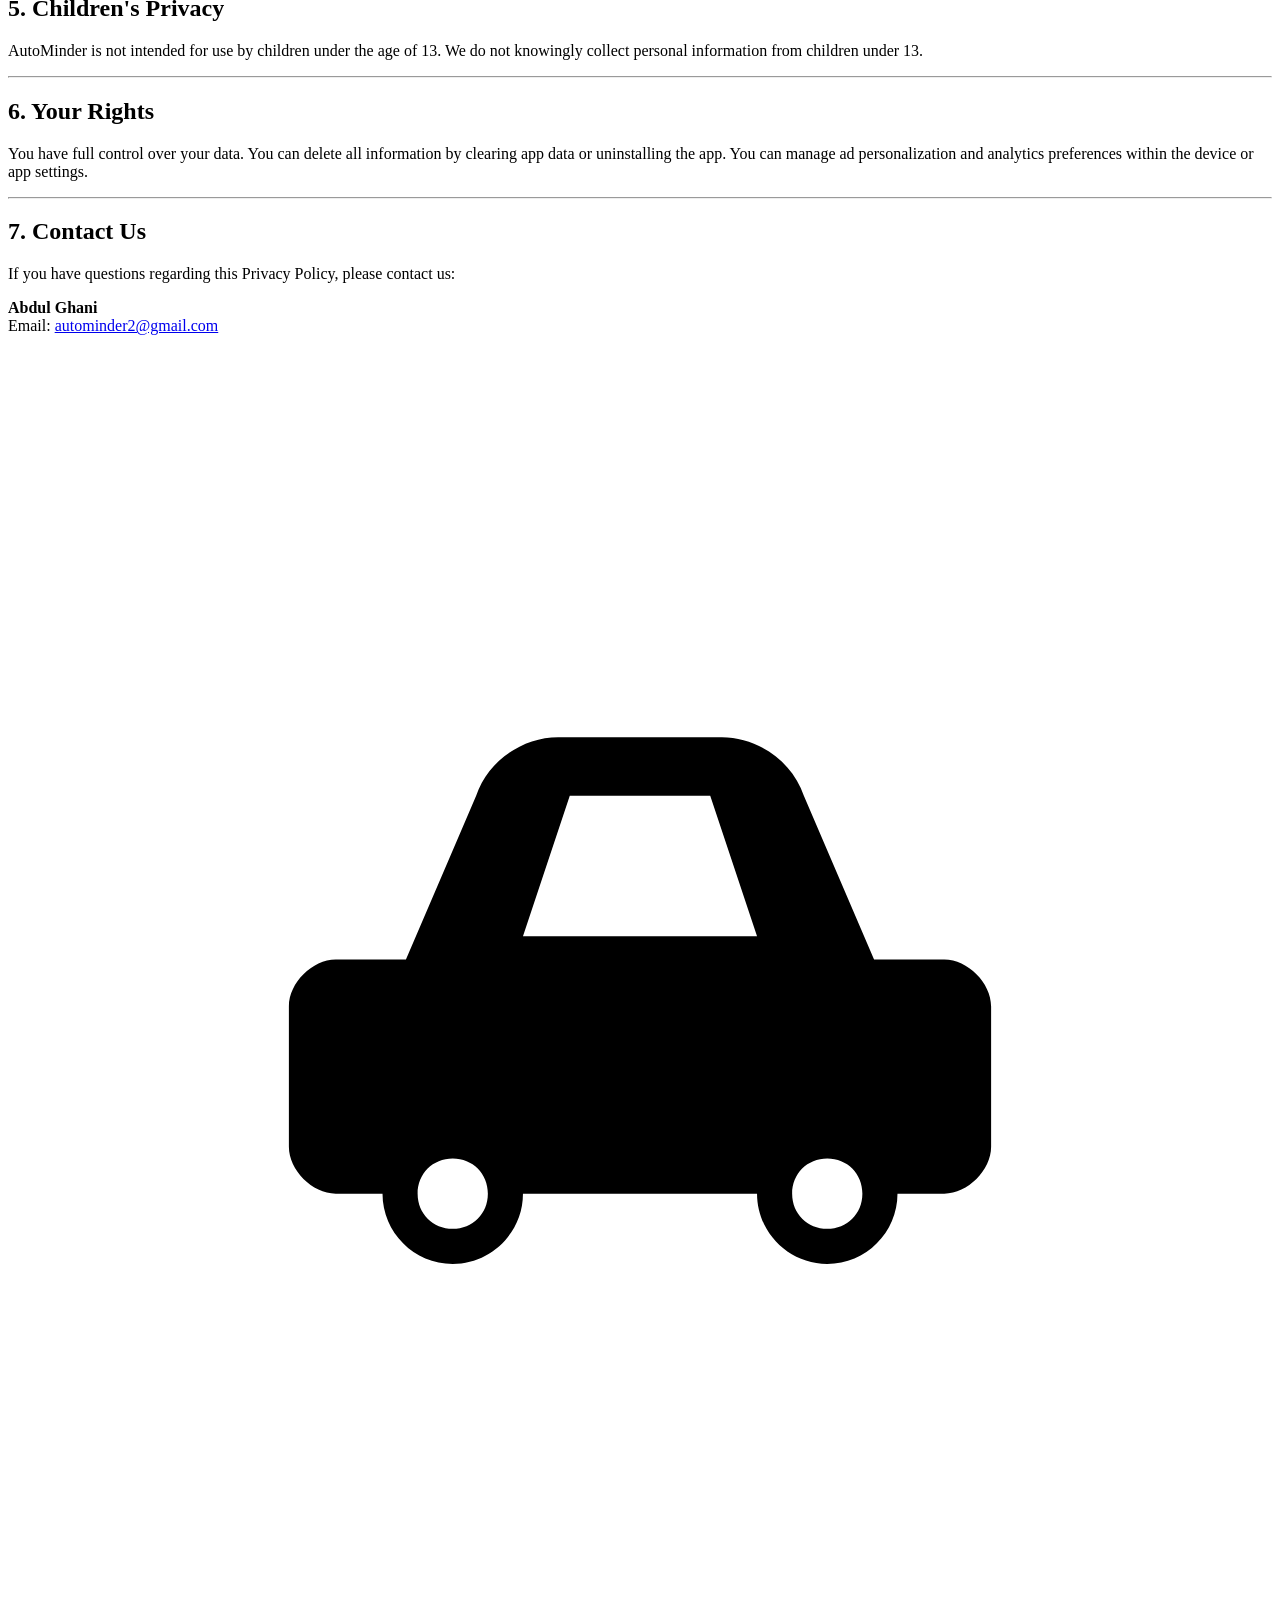
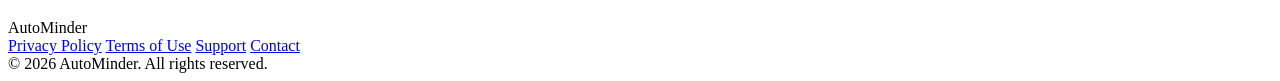
==== commit 8cb41ff5: "docs(store): make Data Safety and the privacy policy match the binary The privacy policy stated: "We" ====
--- a/website/public/privacy.html
+++ b/website/public/privacy.html
@@ -32,6 +32,7 @@
                 <a href="/#why">Why Us</a>
                 <a href="/tools/maintenance-schedule.html">Free Tools</a>
                 <a href="/privacy.html">Privacy</a>
+                <a href="/terms.html">Terms</a>
                 <a href="/support.html">Support</a>
                 <a href="https://play.google.com/store/apps/details?id=com.autominder.app" class="btn btn-sm">Get the App</a>
             </div>
@@ -44,7 +45,7 @@
     <div class="page-header">
         <div class="container">
             <h1>Privacy Policy</h1>
-            <p class="subtitle">Last updated: August 21, 2026</p>
+            <p class="subtitle">Last updated: August 26, 2026</p>
         </div>
     </div>
 
@@ -145,6 +146,7 @@
             </div>
             <div class="footer-links">
                 <a href="/privacy.html">Privacy Policy</a>
+                <a href="/terms.html">Terms of Use</a>
                 <a href="/support.html">Support</a>
                 <a href="mailto:autominder2@gmail.com">Contact</a>
             </div>
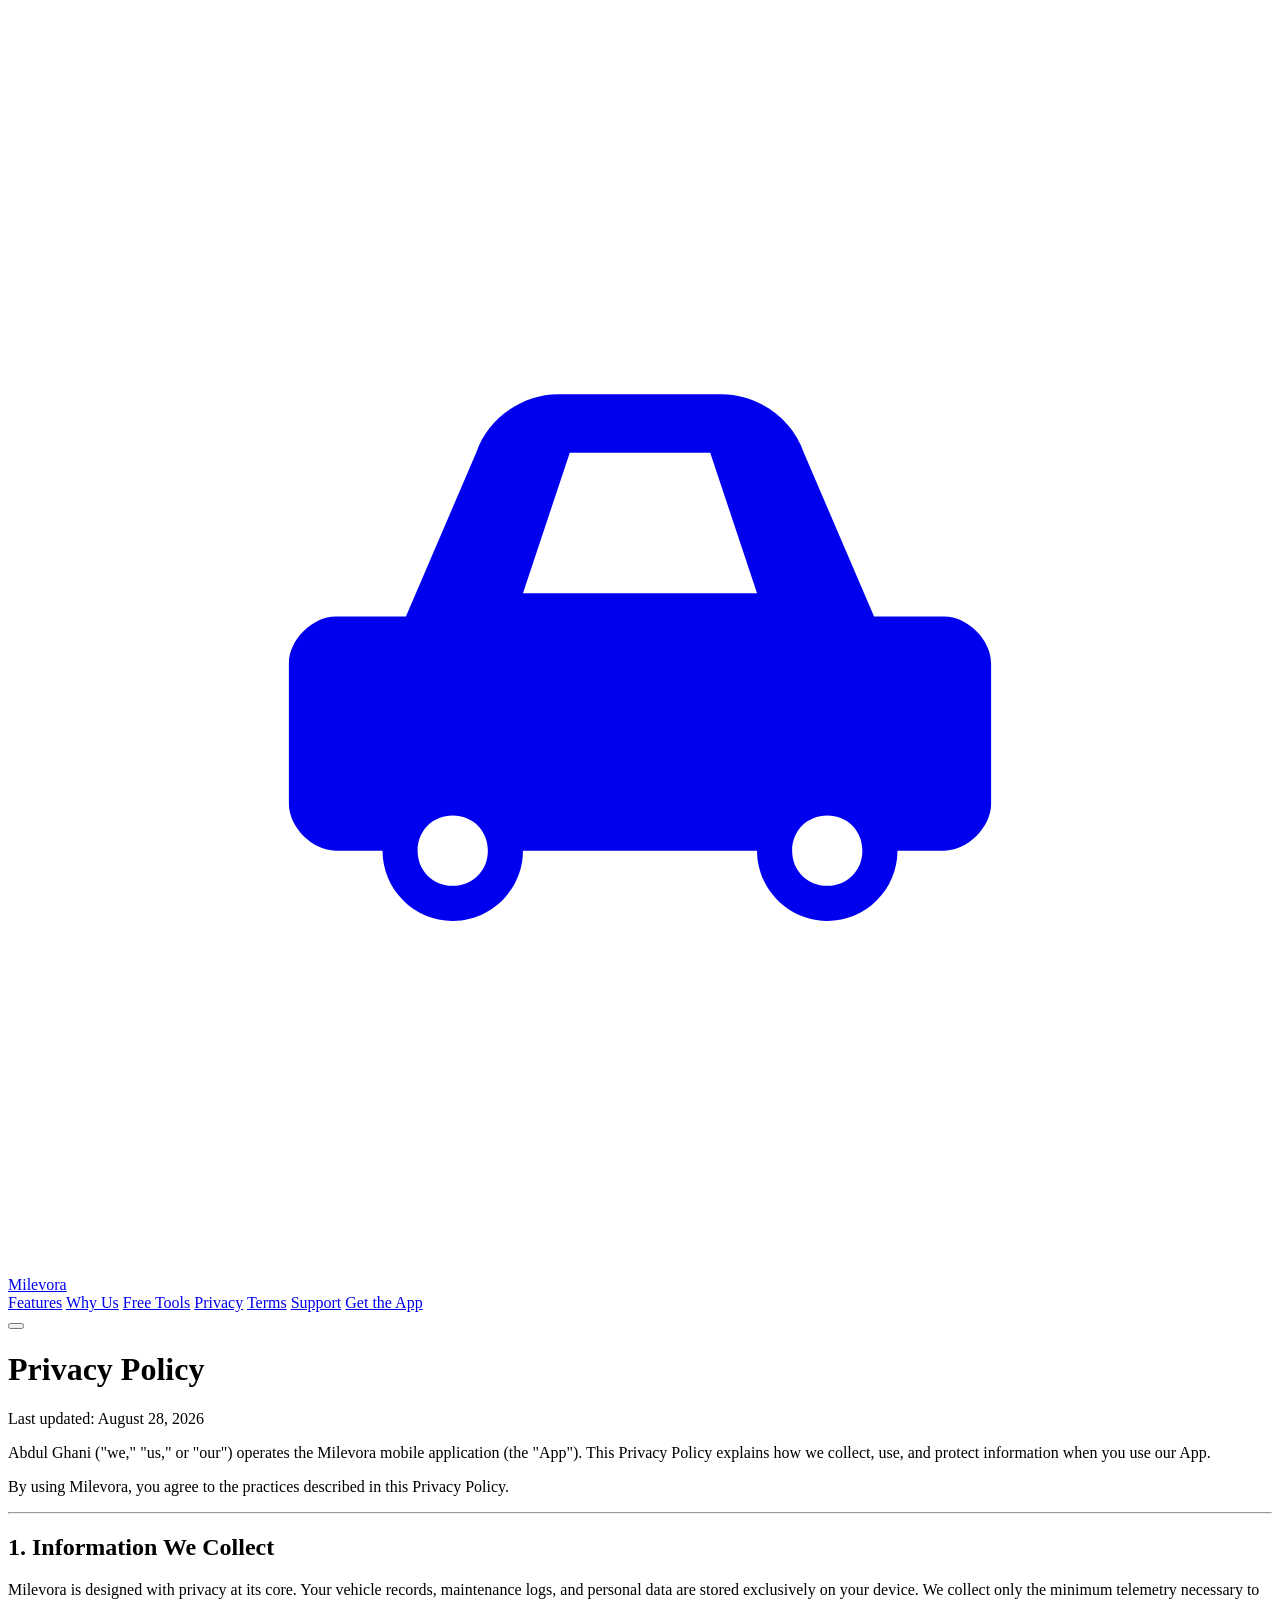
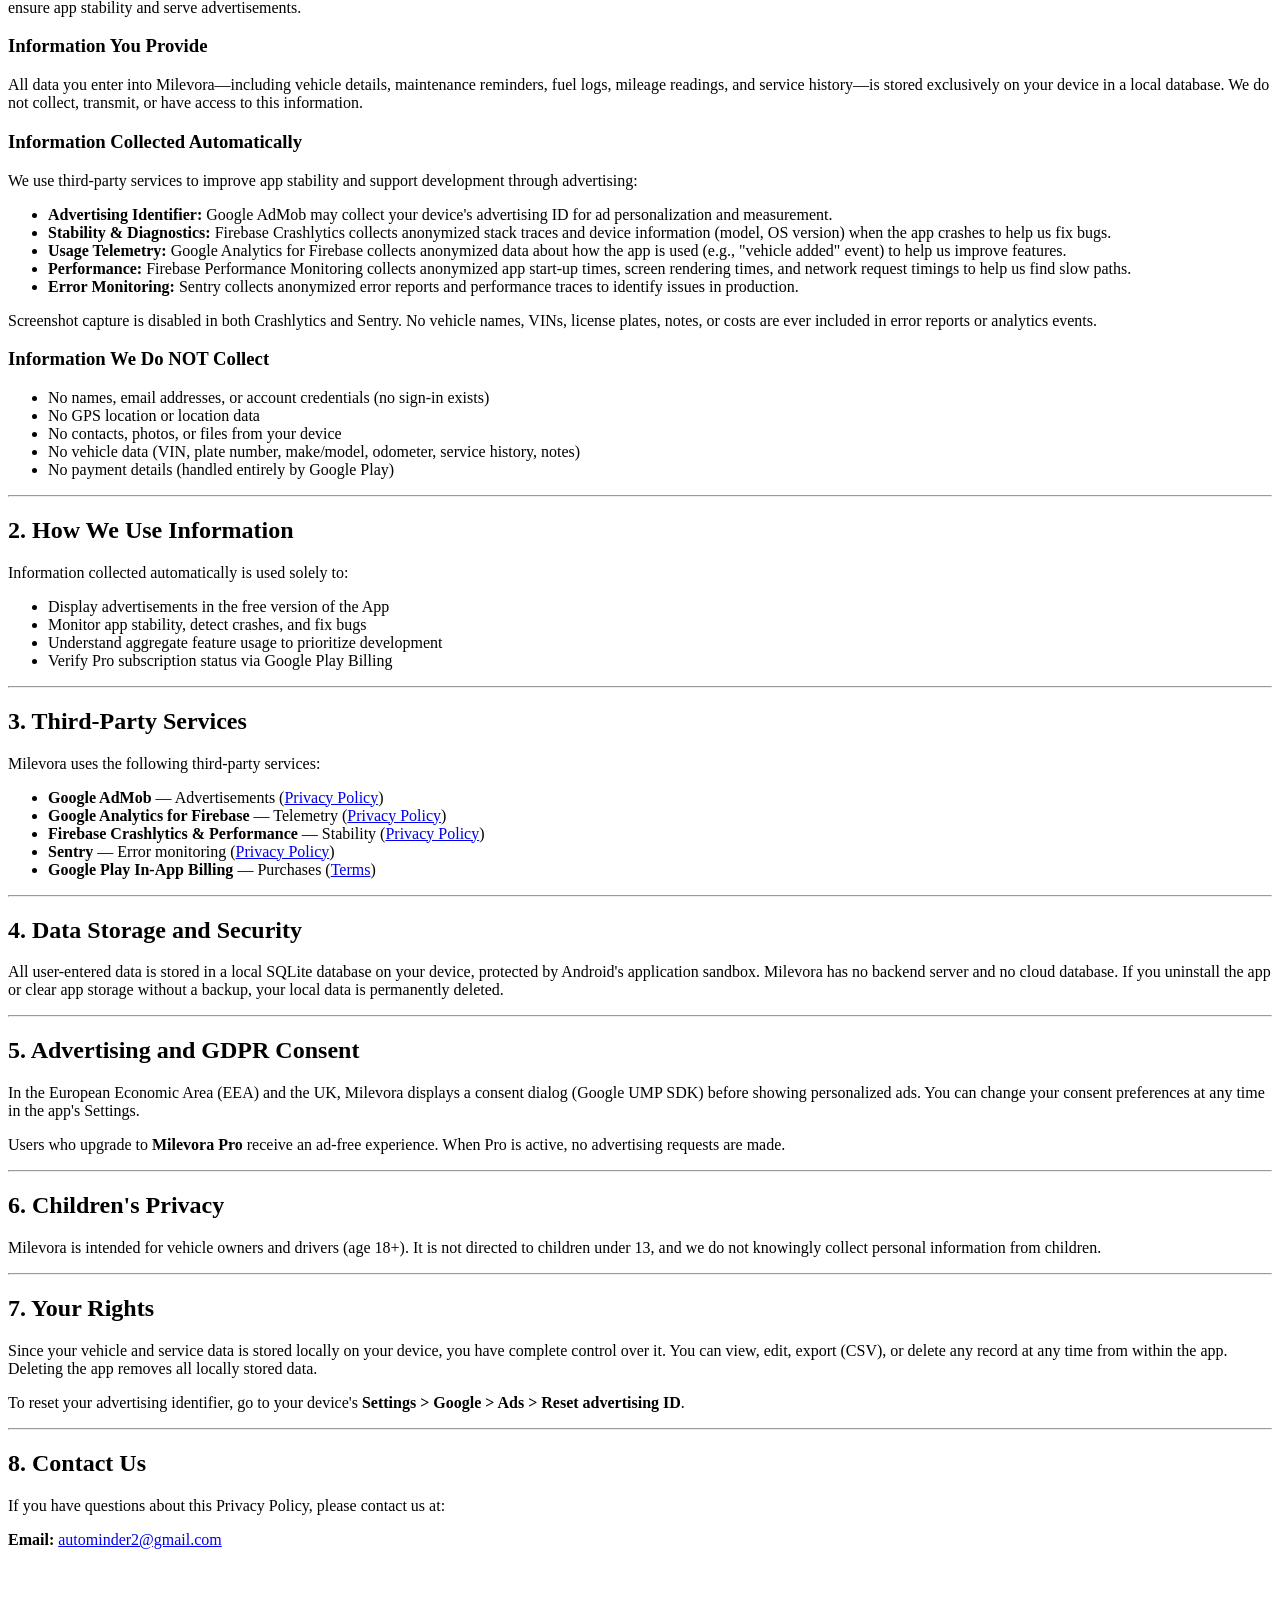
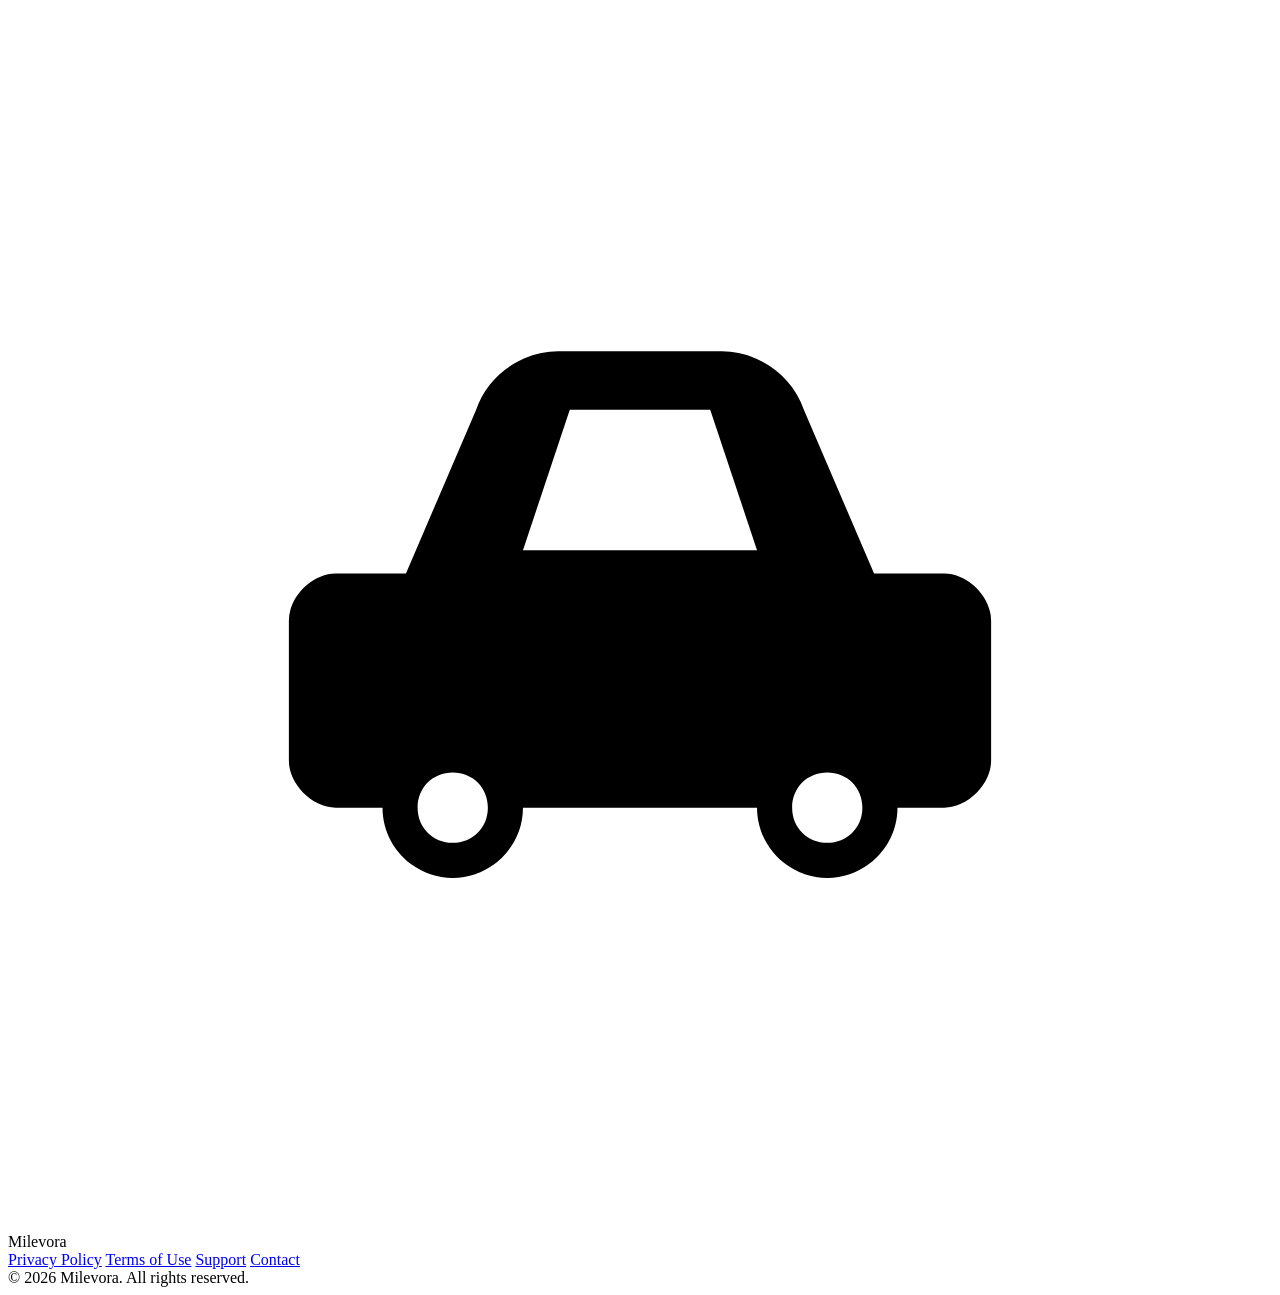
==== commit 562de2b6: "feat(branding): update app brand and metadata copy to Milevora" ====
--- a/website/public/privacy.html
+++ b/website/public/privacy.html
@@ -3,17 +3,17 @@
 <head>
     <meta charset="UTF-8">
     <meta name="viewport" content="width=device-width, initial-scale=1.0">
-    <title>Privacy Policy — AutoMinder</title>
-    <meta name="description" content="AutoMinder Privacy Policy. Your data stays on your device. Minimal telemetry for stability and ads.">
+    <title>Privacy Policy — Milevora</title>
+    <meta name="description" content="Milevora Privacy Policy. Your data stays on your device. Minimal telemetry for stability and ads.">
     <meta name="theme-color" content="#0B4FC4">
     <meta property="og:type" content="website">
-    <meta property="og:title" content="Privacy Policy — AutoMinder">
-    <meta property="og:description" content="AutoMinder Privacy Policy. Your data stays on your device. Minimal telemetry for stability and ads.">
+    <meta property="og:title" content="Privacy Policy — Milevora">
+    <meta property="og:description" content="Milevora Privacy Policy. Your data stays on your device. Minimal telemetry for stability and ads.">
     <meta property="og:url" content="https://com-autominder-app.web.app/privacy.html">
-    <meta property="og:site_name" content="AutoMinder">
+    <meta property="og:site_name" content="Milevora">
     <meta name="twitter:card" content="summary">
-    <meta name="twitter:title" content="Privacy Policy — AutoMinder">
-    <meta name="twitter:description" content="AutoMinder Privacy Policy. Your data stays on your device. Minimal telemetry for stability and ads.">
+    <meta name="twitter:title" content="Privacy Policy — Milevora">
+    <meta name="twitter:description" content="Milevora Privacy Policy. Your data stays on your device. Minimal telemetry for stability and ads.">
     <link rel="icon" type="image/svg+xml" href="/favicon.svg?v=2">
     <link rel="preconnect" href="https://fonts.googleapis.com">
     <link rel="preconnect" href="https://fonts.gstatic.com" crossorigin>
@@ -25,7 +25,7 @@
         <div class="nav-inner">
             <a href="/" class="nav-brand">
                 <span class="nav-logo"><svg viewBox="0 0 108 108" fill="currentColor"><path d="M74,52 L68,38 C67,35 64,33 61,33 L47,33 C44,33 41,35 40,38 L34,52 L28,52 C26,52 24,54 24,56 L24,68 C24,70 26,72 28,72 L32,72 C32,75.3 34.7,78 38,78 C41.3,78 44,75.3 44,72 L64,72 C64,75.3 66.7,78 70,78 C73.3,78 76,75.3 76,72 L80,72 C82,72 84,70 84,68 L84,56 C84,54 82,52 80,52 Z M38,75 C36.3,75 35,73.7 35,72 C35,70.3 36.3,69 38,69 C39.7,69 41,70.3 41,72 C41,73.7 39.7,75 38,75 Z M70,75 C68.3,75 67,73.7 67,72 C67,70.3 68.3,69 70,69 C71.7,69 73,70.3 73,72 C73,73.7 71.7,75 70,75 Z M44,50 L48,38 L60,38 L64,50 Z"/></svg></span>
-                <span class="nav-title">AutoMinder</span>
+                <span class="nav-title">Milevora</span>
             </a>
             <div class="nav-links">
                 <a href="/#features">Features</a>
@@ -45,21 +45,21 @@
     <div class="page-header">
         <div class="container">
             <h1>Privacy Policy</h1>
-            <p class="subtitle">Last updated: August 26, 2026</p>
+            <p class="subtitle">Last updated: August 28, 2026</p>
         </div>
     </div>
 
     <div class="page-content">
-        <p>Abdul Ghani ("we," "us," or "our") operates the AutoMinder mobile application (the "App"). This Privacy Policy explains how we collect, use, and protect information when you use our App.</p>
-        <p>By using AutoMinder, you agree to the practices described in this Privacy Policy.</p>
+        <p>Abdul Ghani ("we," "us," or "our") operates the Milevora mobile application (the "App"). This Privacy Policy explains how we collect, use, and protect information when you use our App.</p>
+        <p>By using Milevora, you agree to the practices described in this Privacy Policy.</p>
 
         <hr>
 
         <h2>1. Information We Collect</h2>
-        <p>AutoMinder is designed with privacy at its core. Your vehicle records, maintenance logs, and personal data are stored exclusively on your device. We collect only the minimum telemetry necessary to ensure app stability and serve advertisements.</p>
+        <p>Milevora is designed with privacy at its core. Your vehicle records, maintenance logs, and personal data are stored exclusively on your device. We collect only the minimum telemetry necessary to ensure app stability and serve advertisements.</p>
 
         <h3>Information You Provide</h3>
-        <p>All data you enter into AutoMinder—including vehicle details, maintenance reminders, fuel logs, mileage readings, and service history—is stored exclusively on your device in a local database. We do not collect, transmit, or have access to this information.</p>
+        <p>All data you enter into Milevora—including vehicle details, maintenance reminders, fuel logs, mileage readings, and service history—is stored exclusively on your device in a local database. We do not collect, transmit, or have access to this information.</p>
 
         <h3>Information Collected Automatically</h3>
         <p>We use third-party services to improve app stability and support development through advertising:</p>
@@ -68,81 +68,76 @@
             <li><strong>Stability & Diagnostics:</strong> Firebase Crashlytics collects anonymized stack traces and device information (model, OS version) when the app crashes to help us fix bugs.</li>
             <li><strong>Usage Telemetry:</strong> Google Analytics for Firebase collects anonymized data about how the app is used (e.g., "vehicle added" event) to help us improve features.</li>
             <li><strong>Performance:</strong> Firebase Performance Monitoring collects anonymized app start-up times, screen rendering times, and network request timings to help us find slow paths.</li>
-            <li><strong>Error Monitoring:</strong> Sentry collects anonymized error reports, stack traces, device information, and performance traces of screen transitions and user interactions (for example "opened vehicle detail"), to help us diagnose faults. Screenshots and on-screen content are not sent.</li>
-            <li><strong>Purchases:</strong> Google Play Billing processes any subscription or one-time purchase you make. Google, not us, handles your payment details; we never see or store a card number. The App stores only whether an active entitlement exists, on your device.</li>
+            <li><strong>Error Monitoring:</strong> Sentry collects anonymized error reports and performance traces to identify issues in production.</li>
         </ul>
+        <p>Screenshot capture is disabled in both Crashlytics and Sentry. No vehicle names, VINs, license plates, notes, or costs are ever included in error reports or analytics events.</p>
 
         <h3>Information We Do NOT Collect</h3>
         <ul>
-            <li>No names, email addresses, or account credentials</li>
-            <li>No location data or GPS information</li>
-            <li>No contacts, photos, or files from your device (photos added to vehicles remain on-device)</li>
-            <li>No browsing history or search queries</li>
+            <li>No names, email addresses, or account credentials (no sign-in exists)</li>
+            <li>No GPS location or location data</li>
+            <li>No contacts, photos, or files from your device</li>
+            <li>No vehicle data (VIN, plate number, make/model, odometer, service history, notes)</li>
+            <li>No payment details (handled entirely by Google Play)</li>
         </ul>
 
         <hr>
 
         <h2>2. How We Use Information</h2>
-
-        <h3>Your Local Data</h3>
-        <p>All vehicle data remains on your device. We use this data solely to provide App functionality, such as reminders and fuel efficiency calculations. This data is never transmitted to any server.</p>
-
-        <h3>Diagnostic and Usage Data</h3>
-        <p>We use crash reports and usage events to identify and fix technical issues and to understand which features are most valuable to our users. This data is anonymized and aggregated.</p>
-
-        <h3>Advertising Data</h3>
-        <p>The advertising identifier is used by AdMob to serve relevant ads and measure effectiveness. In the EEA, we gather your explicit consent before serving personalized ads via the Google UMP framework.</p>
+        <p>Information collected automatically is used solely to:</p>
+        <ul>
+            <li>Display advertisements in the free version of the App</li>
+            <li>Monitor app stability, detect crashes, and fix bugs</li>
+            <li>Understand aggregate feature usage to prioritize development</li>
+            <li>Verify Pro subscription status via Google Play Billing</li>
+        </ul>
 
         <hr>
 
         <h2>3. Third-Party Services</h2>
-        <p>AutoMinder uses the following third-party services. Each is operated by the company named, under that company&rsquo;s own privacy policy:</p>
-
-        <h3>Google AdMob</h3>
-        <p>Used to display advertisements. Subject to <a href="https://policies.google.com/privacy">Google's Privacy Policy</a>.</p>
-
-        <h3>Firebase Crashlytics, Google Analytics &amp; Performance Monitoring</h3>
-        <p>Operated by Google LLC. Used for stability monitoring and feature usage analysis. This data does not personally identify you. AutoMinder does not currently offer an in-app switch for diagnostics; you can limit ad personalization and reset or delete your advertising ID in your device's Google settings at any time.</p>
-
-        <h3>Sentry</h3>
-        <p>Operated by Functional Software, Inc. Used for error monitoring and performance tracing, alongside Crashlytics. Subject to <a href="https://sentry.io/privacy/">Sentry's Privacy Policy</a>. Screenshot capture is disabled, so the contents of your screens &mdash; including any VIN, licence plate or note you have entered &mdash; are not transmitted. AutoMinder does not currently offer an in-app switch for error monitoring.</p>
-
-        <h3>Google Play Billing</h3>
-        <p>Operated by Google LLC. Processes subscriptions and one-time purchases. Payment is handled entirely by Google Play; we never receive or store your payment details. AutoMinder stores only whether a purchase is currently active, on your device, so paid features keep working offline. Subject to <a href="https://policies.google.com/privacy">Google's Privacy Policy</a>. You can view or cancel a subscription at any time in the Google Play Store.</p>
+        <p>Milevora uses the following third-party services:</p>
+        <ul>
+            <li><strong>Google AdMob</strong> — Advertisements (<a href="https://policies.google.com/privacy" target="_blank" rel="noopener">Privacy Policy</a>)</li>
+            <li><strong>Google Analytics for Firebase</strong> — Telemetry (<a href="https://firebase.google.com/support/privacy" target="_blank" rel="noopener">Privacy Policy</a>)</li>
+            <li><strong>Firebase Crashlytics & Performance</strong> — Stability (<a href="https://firebase.google.com/support/privacy" target="_blank" rel="noopener">Privacy Policy</a>)</li>
+            <li><strong>Sentry</strong> — Error monitoring (<a href="https://sentry.io/privacy/" target="_blank" rel="noopener">Privacy Policy</a>)</li>
+            <li><strong>Google Play In-App Billing</strong> — Purchases (<a href="https://play.google.com/about/play-terms/" target="_blank" rel="noopener">Terms</a>)</li>
+        </ul>
 
         <hr>
 
         <h2>4. Data Storage and Security</h2>
-
-        <h3>Local Storage</h3>
-        <p>All App data is stored locally on your device in a SQLite database within the App's private storage, which other apps cannot read. AutoMinder does not add its own layer of database encryption; the data is protected by your device's own security &mdash; your lock screen and the file-level encryption Android applies to app storage. If you back up your device, these records are included in that backup and are then covered by your backup provider's protections.</p>
-
-        <h3>No Cloud Sync</h3>
-        <p>AutoMinder does not offer cloud backup. If you uninstall the App or clear its data, your locally stored information will be permanently deleted. We recommend using your OS-level backup (Google Drive backup for Android) to preserve data across devices.</p>
+        <p>All user-entered data is stored in a local SQLite database on your device, protected by Android's application sandbox. Milevora has no backend server and no cloud database. If you uninstall the app or clear app storage without a backup, your local data is permanently deleted.</p>
 
         <hr>
 
-        <h2>5. Children's Privacy</h2>
-        <p>AutoMinder is not intended for use by children under the age of 13. We do not knowingly collect personal information from children under 13.</p>
+        <h2>5. Advertising and GDPR Consent</h2>
+        <p>In the European Economic Area (EEA) and the UK, Milevora displays a consent dialog (Google UMP SDK) before showing personalized ads. You can change your consent preferences at any time in the app's Settings.</p>
+        <p>Users who upgrade to <strong>Milevora Pro</strong> receive an ad-free experience. When Pro is active, no advertising requests are made.</p>
 
         <hr>
 
-        <h2>6. Your Rights</h2>
-        <p>You have full control over your data. You can delete all information by clearing app data or uninstalling the app. You can manage ad personalization and analytics preferences within the device or app settings.</p>
+        <h2>6. Children's Privacy</h2>
+        <p>Milevora is intended for vehicle owners and drivers (age 18+). It is not directed to children under 13, and we do not knowingly collect personal information from children.</p>
 
         <hr>
 
-        <h2>7. Contact Us</h2>
-        <p>If you have questions regarding this Privacy Policy, please contact us:</p>
-        <p><strong>Abdul Ghani</strong><br>
-        Email: <a href="mailto:autominder2@gmail.com">autominder2@gmail.com</a></p>
+        <h2>7. Your Rights</h2>
+        <p>Since your vehicle and service data is stored locally on your device, you have complete control over it. You can view, edit, export (CSV), or delete any record at any time from within the app. Deleting the app removes all locally stored data.</p>
+        <p>To reset your advertising identifier, go to your device's <strong>Settings &gt; Google &gt; Ads &gt; Reset advertising ID</strong>.</p>
+
+        <hr>
+
+        <h2>8. Contact Us</h2>
+        <p>If you have questions about this Privacy Policy, please contact us at:</p>
+        <p><strong>Email:</strong> <a href="mailto:autominder2@gmail.com">autominder2@gmail.com</a></p>
     </div>
 
     <footer class="footer">
         <div class="container footer-inner">
             <div class="footer-brand">
                 <span class="nav-logo"><svg viewBox="0 0 108 108" fill="currentColor"><path d="M74,52 L68,38 C67,35 64,33 61,33 L47,33 C44,33 41,35 40,38 L34,52 L28,52 C26,52 24,54 24,56 L24,68 C24,70 26,72 28,72 L32,72 C32,75.3 34.7,78 38,78 C41.3,78 44,75.3 44,72 L64,72 C64,75.3 66.7,78 70,78 C73.3,78 76,75.3 76,72 L80,72 C82,72 84,70 84,68 L84,56 C84,54 82,52 80,52 Z M38,75 C36.3,75 35,73.7 35,72 C35,70.3 36.3,69 38,69 C39.7,69 41,70.3 41,72 C41,73.7 39.7,75 38,75 Z M70,75 C68.3,75 67,73.7 67,72 C67,70.3 68.3,69 70,69 C71.7,69 73,70.3 73,72 C73,73.7 71.7,75 70,75 Z M44,50 L48,38 L60,38 L64,50 Z"/></svg></span>
-                <span>AutoMinder</span>
+                <span>Milevora</span>
             </div>
             <div class="footer-links">
                 <a href="/privacy.html">Privacy Policy</a>
@@ -150,7 +145,7 @@
                 <a href="/support.html">Support</a>
                 <a href="mailto:autominder2@gmail.com">Contact</a>
             </div>
-            <div class="footer-copy">&copy; 2026 AutoMinder. All rights reserved.</div>
+            <div class="footer-copy">&copy; 2026 Milevora. All rights reserved.</div>
         </div>
     </footer>
 
